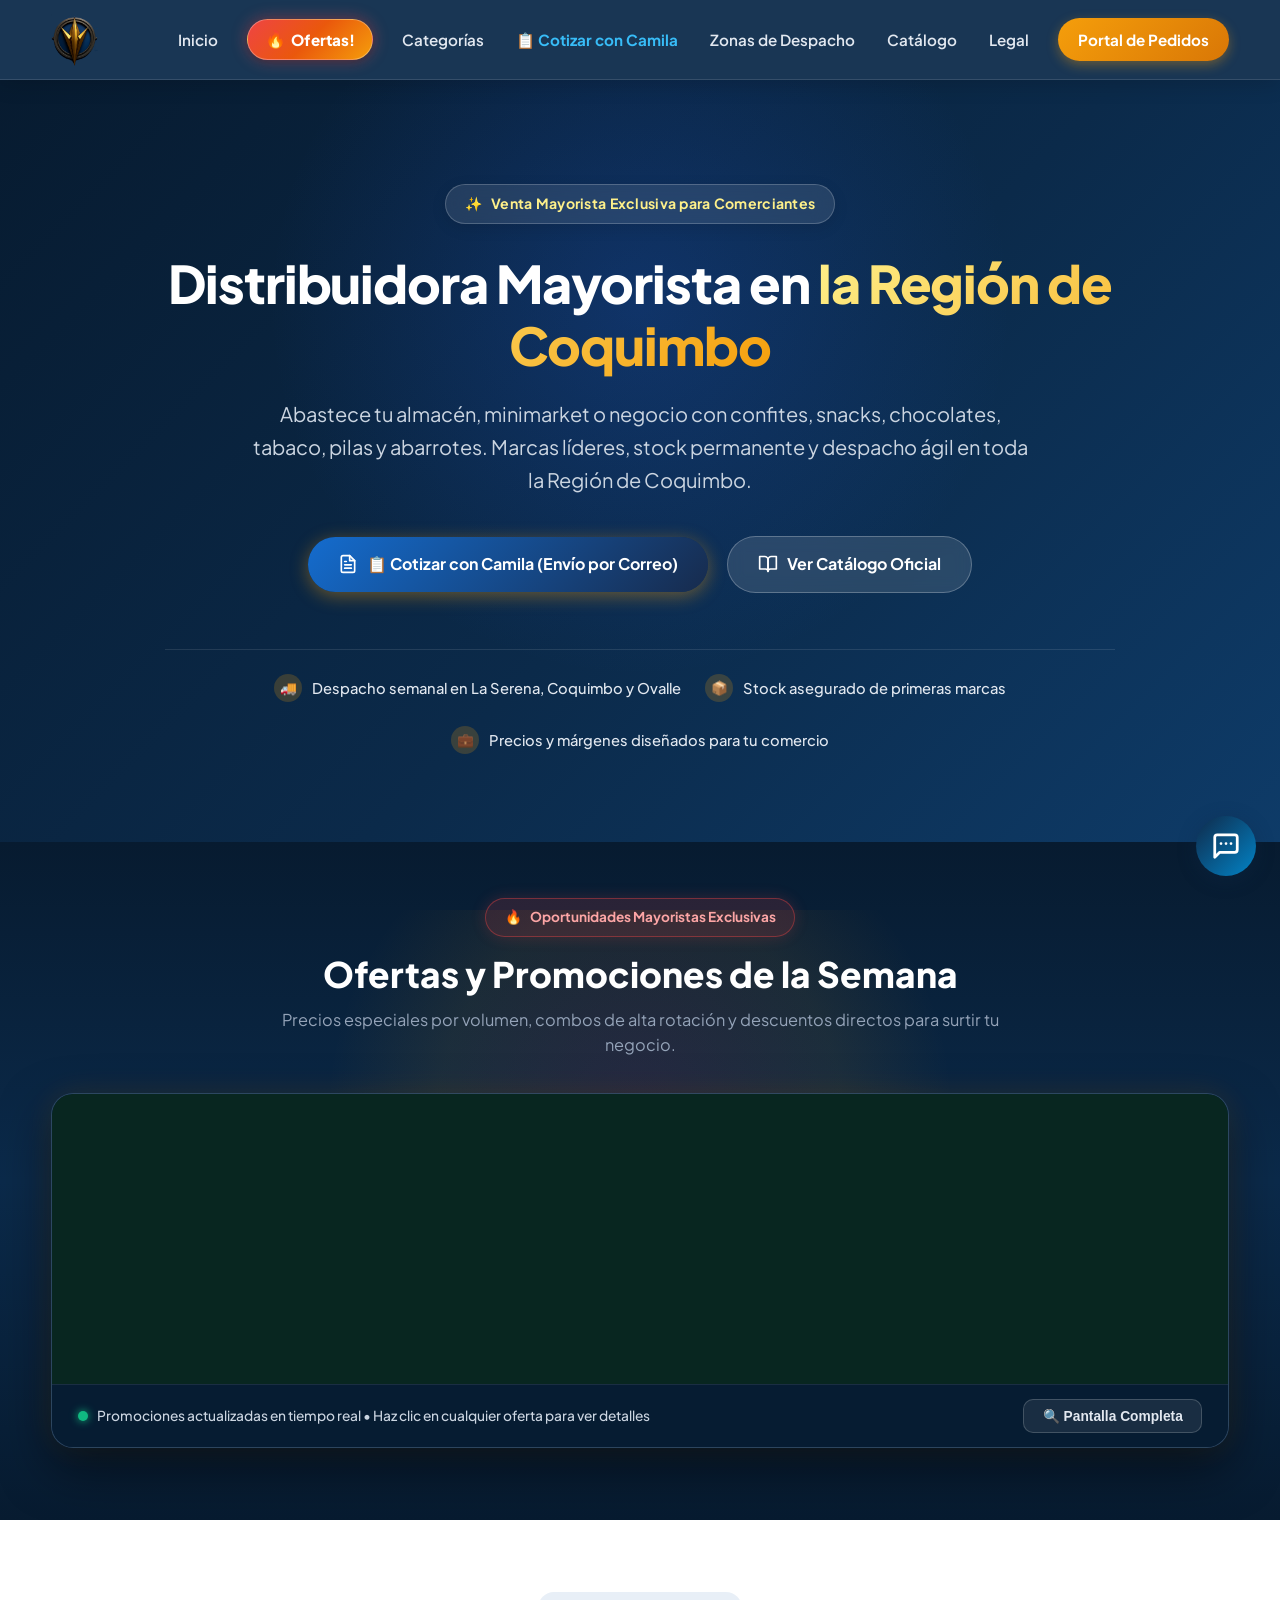
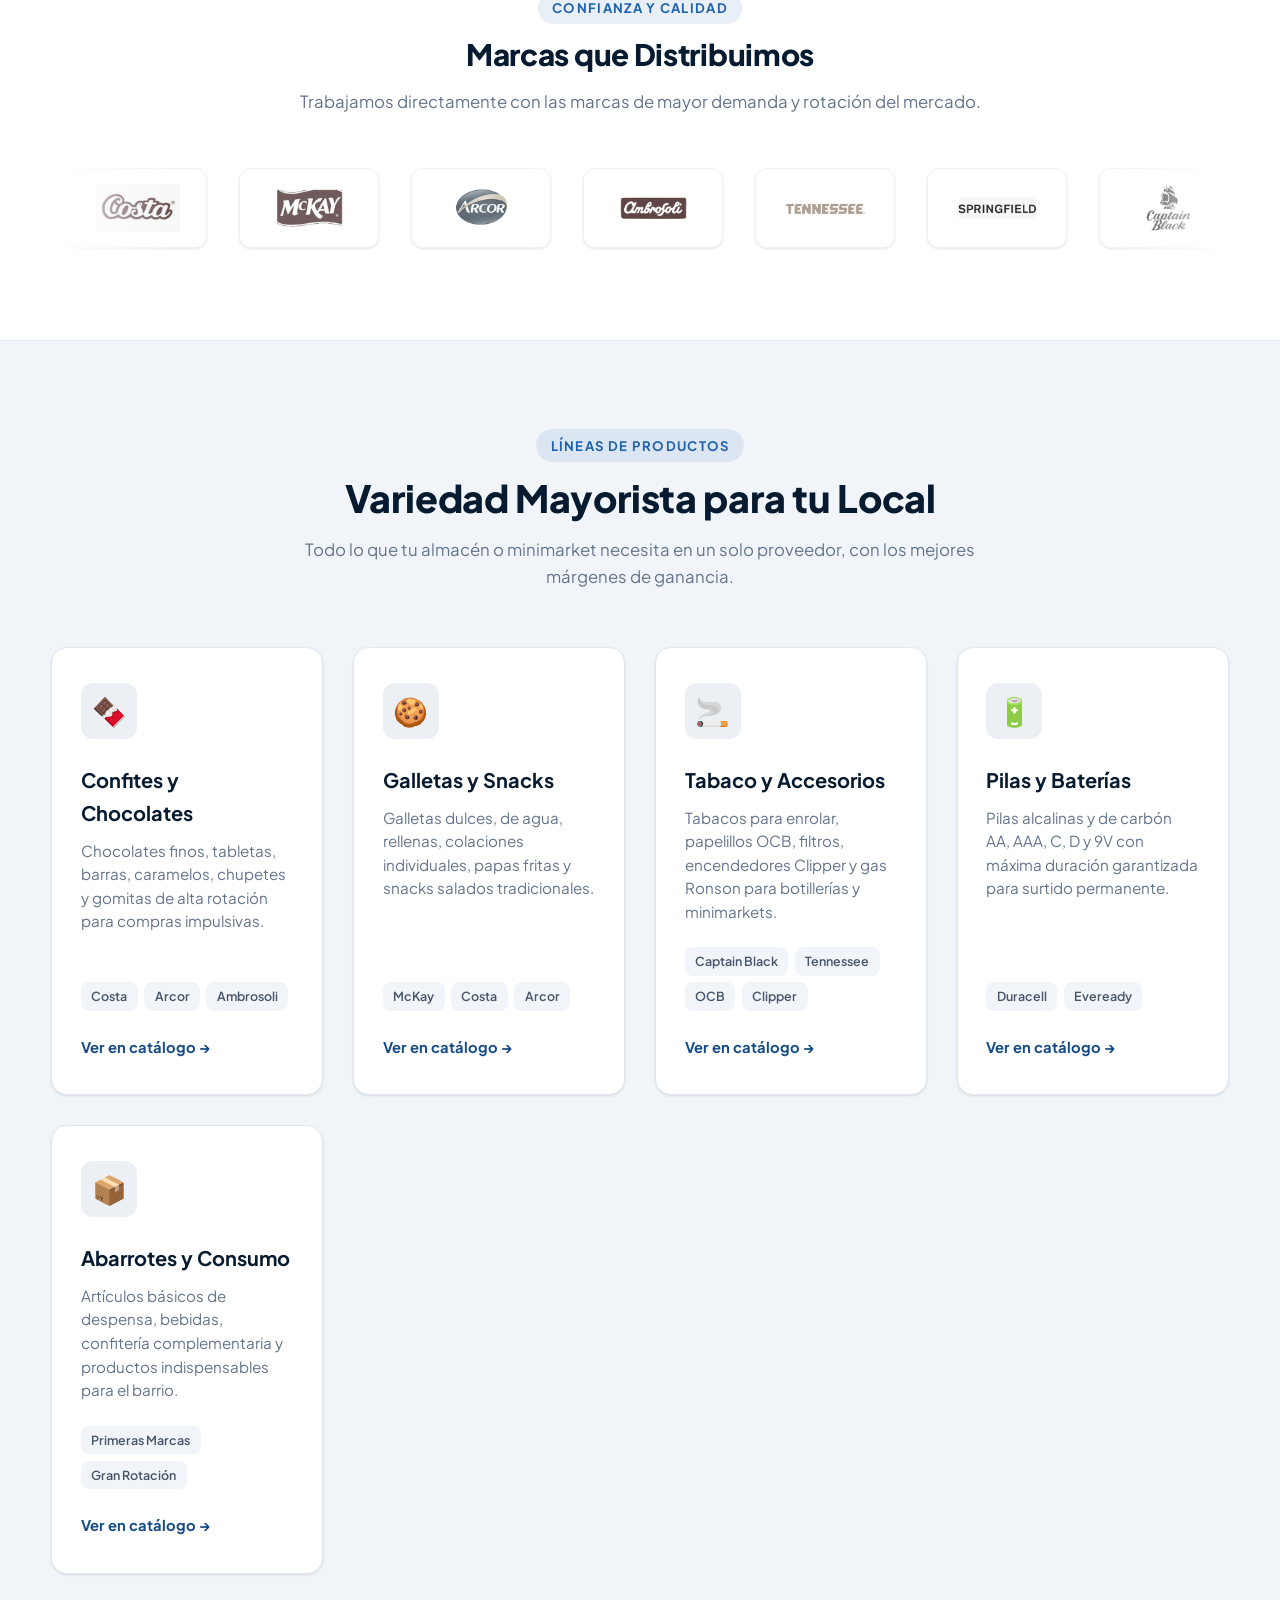
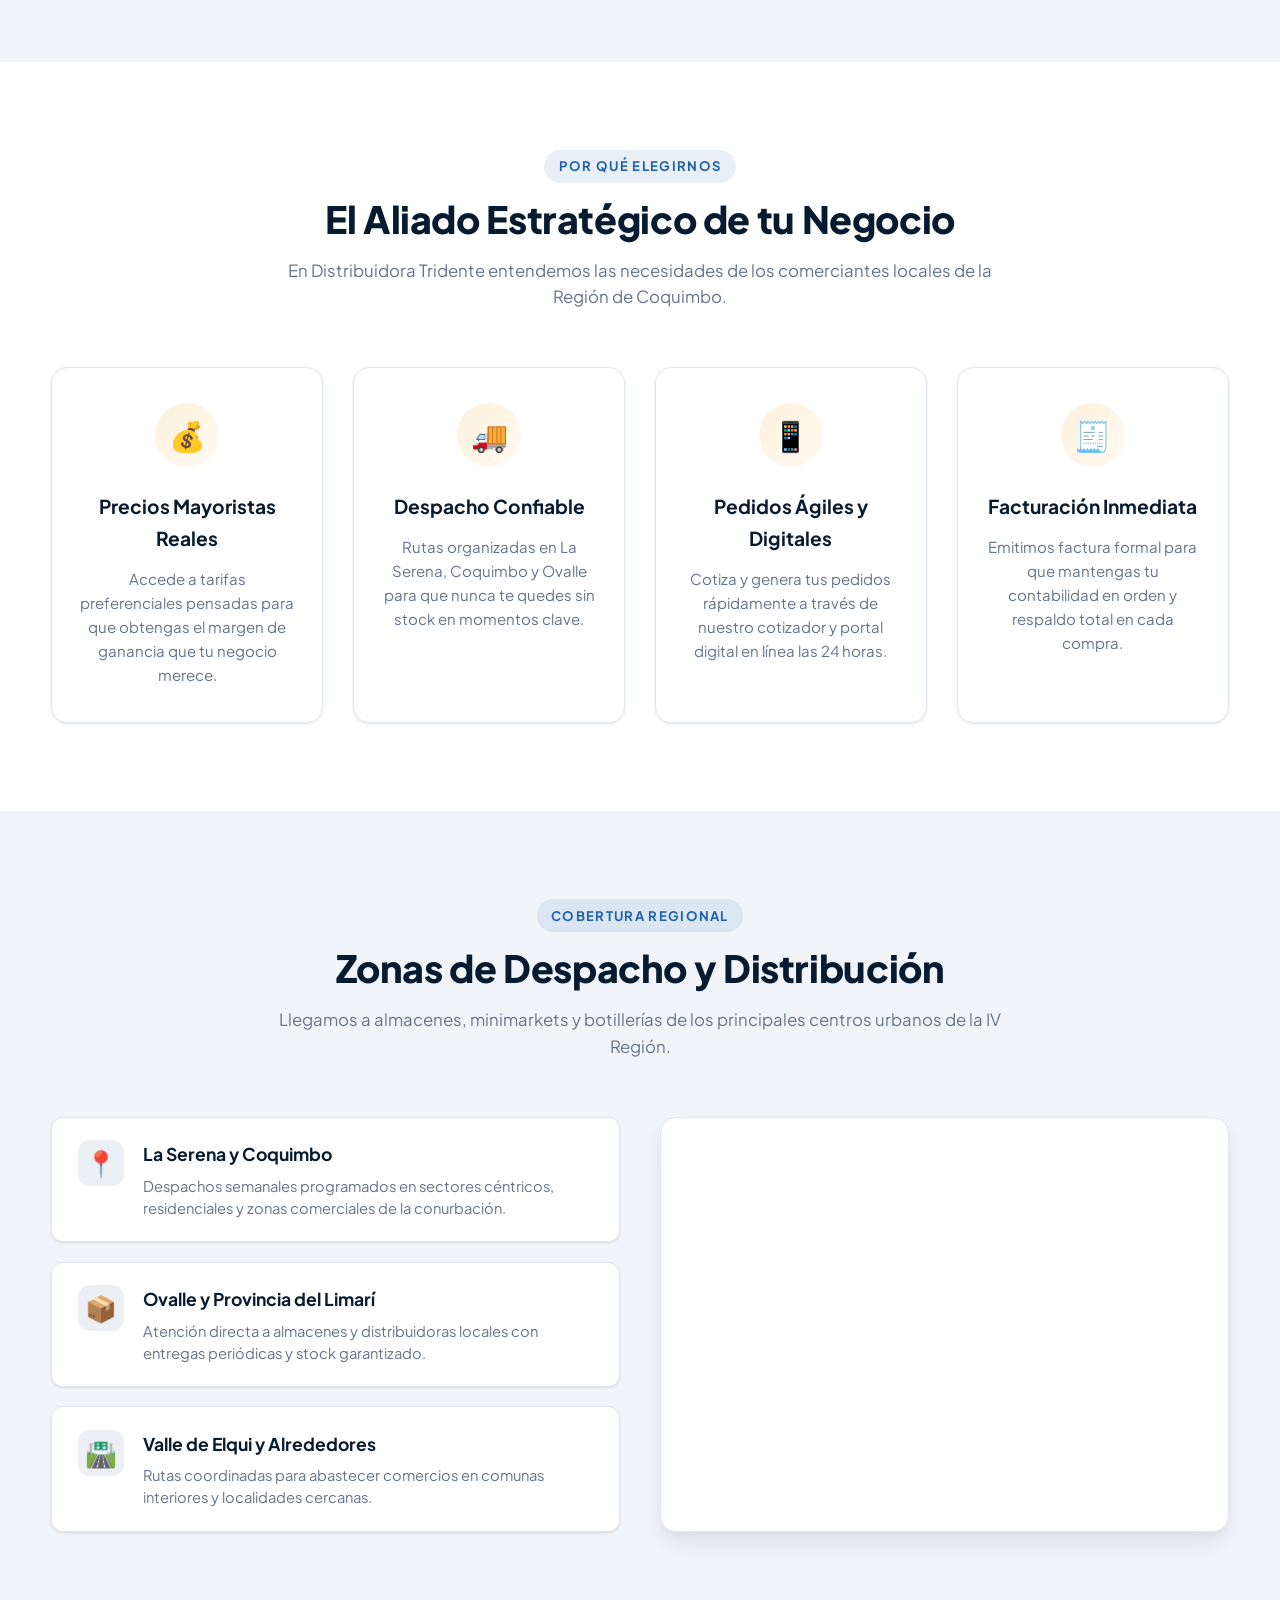
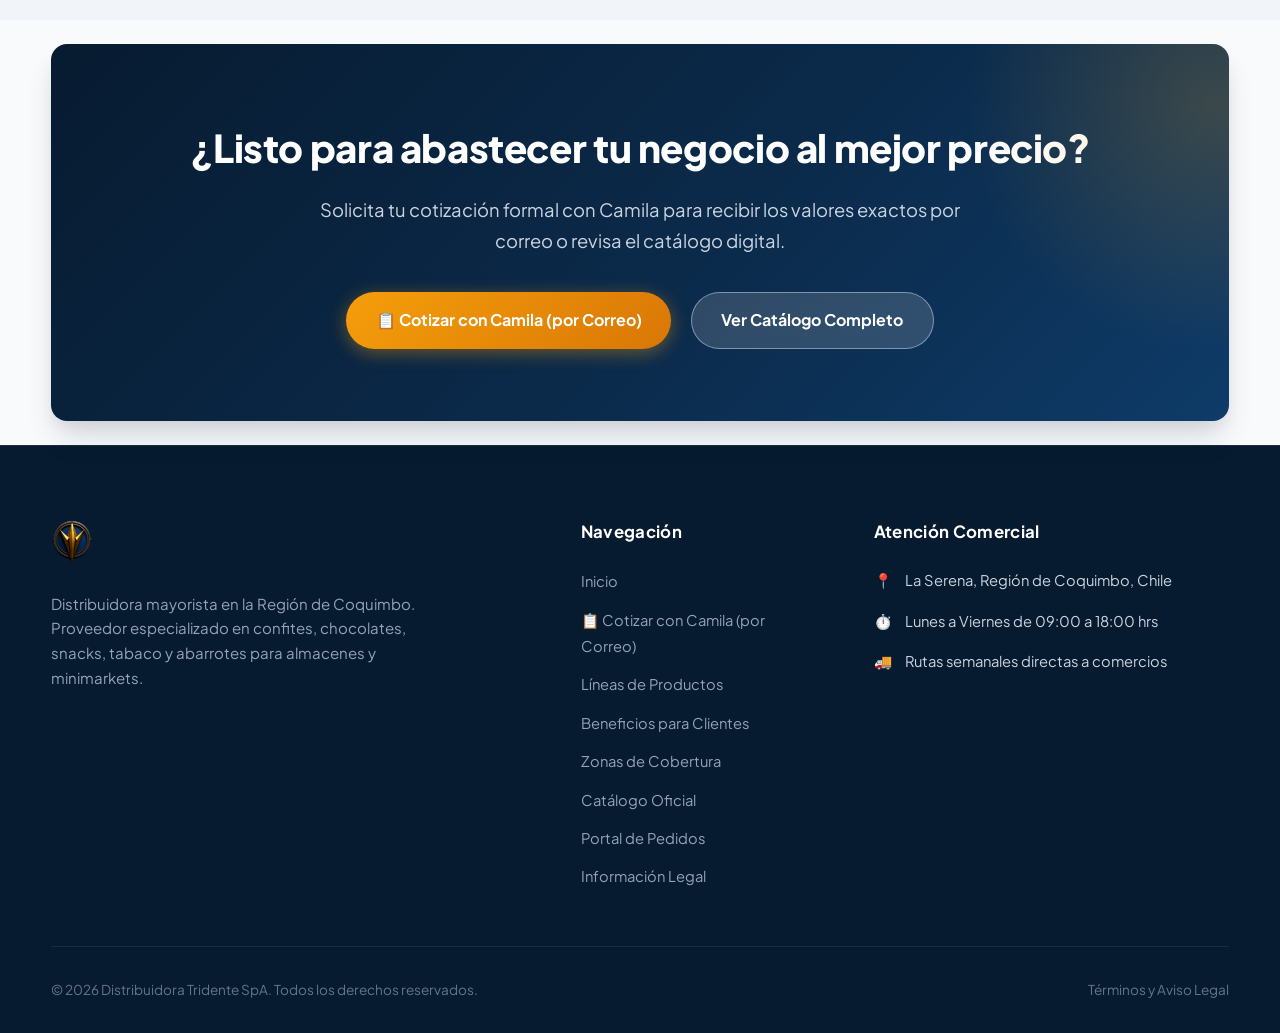
==== index.html @ 82dae8bb "feat(cotizador): migrar cotizador web hacia Camila con envio automatico por correo electronico (SMTP" ====
<!DOCTYPE html>
<html lang="es">
<head>
  <meta charset="UTF-8" />
  <meta name="viewport" content="width=device-width, initial-scale=1.0" />

  <!-- =========================
       SEO OPTIMIZADO 2026
       Keyword principal: distribuidora mayorista en La Serena
       ========================= -->
  <title>Distribuidora Mayorista en La Serena | Confites, Snacks y Abarrotes al por Mayor</title>

  <meta name="description" content="Distribuidora mayorista en La Serena especializada en confites, snacks, tabaco, pilas y abarrotes. Proveedor para almacenes y minimarkets en Ovalle y toda la Región de Coquimbo." />
  <meta name="keywords" content="distribuidora mayorista en La Serena, mayorista confites La Serena, distribuidor snacks Coquimbo, proveedor almacenes Ovalle, mayorista abarrotes Región de Coquimbo" />
  <meta name="robots" content="index, follow" />
  <meta name="author" content="Distribuidora Tridente" />

  <!-- Open Graph -->
  <meta property="og:type" content="website" />
  <meta property="og:title" content="Distribuidora Mayorista en La Serena | Confites y Abarrotes" />
  <meta property="og:description" content="Proveedor mayorista para almacenes y minimarkets en La Serena, Ovalle y Región de Coquimbo. Confites, snacks y abarrotes al por mayor." />
  <meta property="og:url" content="https://www.distribuidoratridente.cl/" />
  <meta property="og:image" content="https://www.distribuidoratridente.cl/img/logo-tridente.png" />
  <meta property="og:locale" content="es_CL" />

  <!-- Twitter Card -->
  <meta name="twitter:card" content="summary_large_image" />
  <meta name="twitter:title" content="Distribuidora Mayorista en La Serena" />
  <meta name="twitter:description" content="Confites, snacks y abarrotes al por mayor para almacenes en la Región de Coquimbo." />
  <meta name="twitter:image" content="https://www.distribuidoratridente.cl/img/logo-tridente.png" />

  <!-- Datos estructurados avanzados SEO Local -->
  <script type="application/ld+json">
  {
    "@context": "https://schema.org",
    "@type": "LocalBusiness",
    "name": "Distribuidora Tridente",
    "image": "https://www.distribuidoratridente.cl/img/logo-tridente.png",
    "url": "https://www.distribuidoratridente.cl",
    "address": {
      "@type": "PostalAddress",
      "addressLocality": "La Serena",
      "addressRegion": "Región de Coquimbo",
      "addressCountry": "CL"
    },
    "areaServed": [
      {
        "@type": "City",
        "name": "La Serena"
      },
      {
        "@type": "City",
        "name": "Ovalle"
      },
      {
        "@type": "City",
        "name": "Coquimbo"
      }
    ],
    "description": "Distribuidora mayorista en La Serena especializada en confites, snacks, tabaco y abarrotes para almacenes y minimarkets."
  }
  </script>

  <!-- Hoja de Estilos Moderna -->
  <link rel="stylesheet" href="css/styles.css" />
</head>

<body>

  <!-- ==================== HEADER / BARRA DE NAVEGACIÓN ==================== -->
  <header class="header">
    <div class="container header-content">
      <a href="index.html" class="logo" aria-label="Distribuidora Tridente - Inicio">
        <img src="img/logo-tridente.png" alt="Distribuidora Tridente" />
      </a>

      <button class="menu-toggle" onclick="toggleMenu()" aria-label="Abrir menú de navegación">☰</button>

      <nav class="nav" id="mainNav">
        <a href="index.html">Inicio</a>
        <a href="#ofertas" class="nav-ofertas"><span class="nav-ofertas-flame">🔥</span> Ofertas!</a>
        <a href="#categorias">Categorías</a>
        <a href="javascript:void(0)" onclick="window.Camila ? window.Camila.openChat('Hola Camila, quisiera armar una cotización por correo.') : document.getElementById('camilaBtn').click();" class="nav-cotizar" style="color: #38bdf8; font-weight: 700;">📋 Cotizar con Camila</a>
        <a href="#zonas">Zonas de Despacho</a>
        <a href="https://pedidos.distribuidoratridente.cl/Public/Catalogo" target="_blank" rel="noopener">Catálogo</a>
        <a href="legal.html">Legal</a>
        <a href="https://pedidos.distribuidoratridente.cl" target="_blank" rel="noopener" class="nav-highlight">Portal de Pedidos</a>
      </nav>
    </div>
  </header>

  <!-- ==================== HERO BANNER ==================== -->
  <section class="hero">
    <div class="container hero-content">
      <div class="hero-badge">
        <span>✨</span> Venta Mayorista Exclusiva para Comerciantes
      </div>

      <h1>
        Distribuidora Mayorista en <span class="highlight-text">la Región de Coquimbo</span>
      </h1>

      <p class="hero-subtitle">
        Abastece tu almacén, minimarket o negocio con confites, snacks, chocolates, tabaco, pilas y abarrotes.
        Marcas líderes, stock permanente y despacho ágil en toda la Región de Coquimbo.
      </p>

      <div class="hero-actions">
        <a href="javascript:void(0)" onclick="window.Camila ? window.Camila.openChat('Hola Camila, quisiera armar una cotización por correo.') : document.getElementById('camilaBtn').click();" class="btn btn-primary" style="background: linear-gradient(135deg, #146CCE 0%, #172B4D 100%); border-color: #38bdf8;">
          <svg viewBox="0 0 24 24" fill="none" stroke="currentColor" stroke-width="2" stroke-linecap="round" stroke-linejoin="round">
            <path d="M14 2H6a2 2 0 0 0-2 2v16a2 2 0 0 0 2 2h12a2 2 0 0 0 2-2V8z"></path>
            <polyline points="14 2 14 8 20 8"></polyline>
            <line x1="16" y1="13" x2="8" y2="13"></line>
            <line x1="16" y1="17" x2="8" y2="17"></line>
            <polyline points="10 9 9 9 8 9"></polyline>
          </svg>
          📋 Cotizar con Camila (Envío por Correo)
        </a>

        <a href="https://pedidos.distribuidoratridente.cl/Public/Catalogo" target="_blank" rel="noopener" class="btn btn-secondary">
          <svg viewBox="0 0 24 24" fill="none" stroke="currentColor" stroke-width="2" stroke-linecap="round" stroke-linejoin="round">
            <path d="M2 3h6a4 4 0 0 1 4 4v14a3 3 0 0 0-3-3H2z"></path>
            <path d="M22 3h-6a4 4 0 0 0-4 4v14a3 3 0 0 1 3-3h7z"></path>
          </svg>
          Ver Catálogo Oficial
        </a>
      </div>

      <div class="hero-pills">
        <div class="hero-pill-item">
          <span class="hero-pill-icon">🚚</span>
          <span>Despacho semanal en La Serena, Coquimbo y Ovalle</span>
        </div>
        <div class="hero-pill-item">
          <span class="hero-pill-icon">📦</span>
          <span>Stock asegurado de primeras marcas</span>
        </div>
        <div class="hero-pill-item">
          <span class="hero-pill-icon">💼</span>
          <span>Precios y márgenes diseñados para tu comercio</span>
        </div>
      </div>
    </div>
  </section>

  <!-- ==================== BANNER DE OFERTAS Y PROMOCIONES (PUBLICIDAD) ==================== -->
  <section class="ofertas-section" id="ofertas">
    <div class="container">
      <div class="ofertas-header">
        <div class="ofertas-badge-header">
          <span class="pulse-flame">🔥</span>
          <span>Oportunidades Mayoristas Exclusivas</span>
        </div>
        <h2 class="ofertas-title">
          Ofertas y Promociones de la Semana
        </h2>
        <p class="ofertas-subtitle">
          Precios especiales por volumen, combos de alta rotación y descuentos directos para surtir tu negocio.
        </p>
      </div>

      <div class="ofertas-banner-card" id="ofertasBannerCard">
        <div class="ofertas-iframe-container">
          <iframe
            id="ofertasIframe"
            src="https://pedidos.distribuidoratridente.cl/Publicidades?embed=true"
            title="Ofertas y Promociones Distribuidora Tridente"
            class="ofertas-iframe"
            loading="eager"
            allow="autoplay"
            allowtransparency="true"
            style="background: transparent;">
          </iframe>
        </div>

        <div class="ofertas-footer-bar">
          <div class="ofertas-footer-info">
            <span class="ofertas-live-dot"></span>
            <span>Promociones actualizadas en tiempo real • Haz clic en cualquier oferta para ver detalles</span>
          </div>
          <div class="ofertas-footer-actions">
            <button type="button" class="btn-ofertas-fullscreen btn-abrir-ofertas" title="Ver ofertas en modal de pantalla completa">
              🔍 Pantalla Completa
            </button>
          </div>
        </div>
      </div>
    </div>
  </section>

  <!-- ==================== CARRUSEL DE MARCAS ==================== -->
  <section class="brands-section" id="marcas">
    <div class="container">
      <div class="section-header" style="margin-bottom: 2rem;">
        <span class="section-tag">Confianza y Calidad</span>
        <h2 class="section-title" style="font-size: 1.85rem;">Marcas que Distribuimos</h2>
        <p class="section-desc">Trabajamos directamente con las marcas de mayor demanda y rotación del mercado.</p>
      </div>

      <div class="logo-slider">
        <div class="logo-track">
          <!-- Marcas Set 1 -->
          <div class="brand-card"><img src="img/marcas/costa.png" alt="Costa" loading="lazy" /></div>
          <div class="brand-card"><img src="img/marcas/mckay.png" alt="Mckay" loading="lazy" /></div>
          <div class="brand-card"><img src="img/marcas/arcor.png" alt="Arcor" loading="lazy" /></div>
          <div class="brand-card"><img src="img/marcas/ambrosoli.png" alt="Ambrosoli" loading="lazy" /></div>
          <div class="brand-card"><img src="img/marcas/tennessee.png" alt="Tennessee" loading="lazy" /></div>
          <div class="brand-card"><img src="img/marcas/springfield.png" alt="Springfield" loading="lazy" /></div>
          <div class="brand-card"><img src="img/marcas/captain-black.png" alt="Captain Black" loading="lazy" /></div>
          <div class="brand-card"><img src="img/marcas/roadhouse.png" alt="Roadhouse" loading="lazy" /></div>
          <div class="brand-card"><img src="img/marcas/bristol.png" alt="Bristol" loading="lazy" /></div>
          <div class="brand-card"><img src="img/marcas/kuroko.png" alt="Kuroko" loading="lazy" /></div>
          <div class="brand-card"><img src="img/marcas/clipper.png" alt="Clipper" loading="lazy" /></div>
          <div class="brand-card"><img src="img/marcas/ronson.png" alt="Ronson" loading="lazy" /></div>
          <div class="brand-card"><img src="img/marcas/eveready.png" alt="Eveready" loading="lazy" /></div>
          <div class="brand-card"><img src="img/marcas/duracell.png" alt="Duracell" loading="lazy" /></div>
          <div class="brand-card"><img src="img/marcas/ocb.png" alt="OCB" loading="lazy" /></div>

          <!-- Marcas Set 2 (Duplicado para loop infinito fluido) -->
          <div class="brand-card"><img src="img/marcas/costa.png" alt="Costa" loading="lazy" /></div>
          <div class="brand-card"><img src="img/marcas/mckay.png" alt="Mckay" loading="lazy" /></div>
          <div class="brand-card"><img src="img/marcas/arcor.png" alt="Arcor" loading="lazy" /></div>
          <div class="brand-card"><img src="img/marcas/ambrosoli.png" alt="Ambrosoli" loading="lazy" /></div>
          <div class="brand-card"><img src="img/marcas/tennessee.png" alt="Tennessee" loading="lazy" /></div>
          <div class="brand-card"><img src="img/marcas/springfield.png" alt="Springfield" loading="lazy" /></div>
          <div class="brand-card"><img src="img/marcas/captain-black.png" alt="Captain Black" loading="lazy" /></div>
          <div class="brand-card"><img src="img/marcas/roadhouse.png" alt="Roadhouse" loading="lazy" /></div>
          <div class="brand-card"><img src="img/marcas/bristol.png" alt="Bristol" loading="lazy" /></div>
          <div class="brand-card"><img src="img/marcas/kuroko.png" alt="Kuroko" loading="lazy" /></div>
          <div class="brand-card"><img src="img/marcas/clipper.png" alt="Clipper" loading="lazy" /></div>
          <div class="brand-card"><img src="img/marcas/ronson.png" alt="Ronson" loading="lazy" /></div>
          <div class="brand-card"><img src="img/marcas/eveready.png" alt="Eveready" loading="lazy" /></div>
          <div class="brand-card"><img src="img/marcas/duracell.png" alt="Duracell" loading="lazy" /></div>
          <div class="brand-card"><img src="img/marcas/ocb.png" alt="OCB" loading="lazy" /></div>
        </div>
      </div>
    </div>
  </section>

  <!-- ==================== CATEGORÍAS DE PRODUCTOS ==================== -->
  <section class="section bg-light" id="categorias">
    <div class="container">
      <div class="section-header">
        <span class="section-tag">Líneas de Productos</span>
        <h2 class="section-title">Variedad Mayorista para tu Local</h2>
        <p class="section-desc">
          Todo lo que tu almacén o minimarket necesita en un solo proveedor, con los mejores márgenes de ganancia.
        </p>
      </div>

      <div class="categories-grid">
        <!-- Tarjeta 1 -->
        <div class="category-card">
          <div class="category-icon">🍫</div>
          <h3 class="category-title">Confites y Chocolates</h3>
          <p class="category-desc">
            Chocolates finos, tabletas, barras, caramelos, chupetes y gomitas de alta rotación para compras impulsivas.
          </p>
          <div class="category-brands">
            <span class="brand-tag">Costa</span>
            <span class="brand-tag">Arcor</span>
            <span class="brand-tag">Ambrosoli</span>
          </div>
          <a href="https://pedidos.distribuidoratridente.cl/Public/Catalogo" target="_blank" rel="noopener" class="category-link">
            Ver en catálogo &rarr;
          </a>
        </div>

        <!-- Tarjeta 2 -->
        <div class="category-card">
          <div class="category-icon">🍪</div>
          <h3 class="category-title">Galletas y Snacks</h3>
          <p class="category-desc">
            Galletas dulces, de agua, rellenas, colaciones individuales, papas fritas y snacks salados tradicionales.
          </p>
          <div class="category-brands">
            <span class="brand-tag">McKay</span>
            <span class="brand-tag">Costa</span>
            <span class="brand-tag">Arcor</span>
          </div>
          <a href="https://pedidos.distribuidoratridente.cl/Public/Catalogo" target="_blank" rel="noopener" class="category-link">
            Ver en catálogo &rarr;
          </a>
        </div>

        <!-- Tarjeta 3 -->
        <div class="category-card">
          <div class="category-icon">🚬</div>
          <h3 class="category-title">Tabaco y Accesorios</h3>
          <p class="category-desc">
            Tabacos para enrolar, papelillos OCB, filtros, encendedores Clipper y gas Ronson para botillerías y minimarkets.
          </p>
          <div class="category-brands">
            <span class="brand-tag">Captain Black</span>
            <span class="brand-tag">Tennessee</span>
            <span class="brand-tag">OCB</span>
            <span class="brand-tag">Clipper</span>
          </div>
          <a href="https://pedidos.distribuidoratridente.cl/Public/Catalogo" target="_blank" rel="noopener" class="category-link">
            Ver en catálogo &rarr;
          </a>
        </div>

        <!-- Tarjeta 4 -->
        <div class="category-card">
          <div class="category-icon">🔋</div>
          <h3 class="category-title">Pilas y Baterías</h3>
          <p class="category-desc">
            Pilas alcalinas y de carbón AA, AAA, C, D y 9V con máxima duración garantizada para surtido permanente.
          </p>
          <div class="category-brands">
            <span class="brand-tag">Duracell</span>
            <span class="brand-tag">Eveready</span>
          </div>
          <a href="https://pedidos.distribuidoratridente.cl/Public/Catalogo" target="_blank" rel="noopener" class="category-link">
            Ver en catálogo &rarr;
          </a>
        </div>

        <!-- Tarjeta 5 -->
        <div class="category-card">
          <div class="category-icon">📦</div>
          <h3 class="category-title">Abarrotes y Consumo</h3>
          <p class="category-desc">
            Artículos básicos de despensa, bebidas, confitería complementaria y productos indispensables para el barrio.
          </p>
          <div class="category-brands">
            <span class="brand-tag">Primeras Marcas</span>
            <span class="brand-tag">Gran Rotación</span>
          </div>
          <a href="https://pedidos.distribuidoratridente.cl/Public/Catalogo" target="_blank" rel="noopener" class="category-link">
            Ver en catálogo &rarr;
          </a>
        </div>
      </div>
    </div>
  </section>

  <!-- ==================== BENEFICIOS PARA EL COMERCIO ==================== -->
  <section class="section bg-white" id="beneficios">
    <div class="container">
      <div class="section-header">
        <span class="section-tag">Por Qué Elegirnos</span>
        <h2 class="section-title">El Aliado Estratégico de tu Negocio</h2>
        <p class="section-desc">
          En Distribuidora Tridente entendemos las necesidades de los comerciantes locales de la Región de Coquimbo.
        </p>
      </div>

      <div class="benefits-grid">
        <div class="benefit-card">
          <div class="benefit-icon-wrapper">💰</div>
          <h3 class="benefit-title">Precios Mayoristas Reales</h3>
          <p class="benefit-desc">
            Accede a tarifas preferenciales pensadas para que obtengas el margen de ganancia que tu negocio merece.
          </p>
        </div>

        <div class="benefit-card">
          <div class="benefit-icon-wrapper">🚚</div>
          <h3 class="benefit-title">Despacho Confiable</h3>
          <p class="benefit-desc">
            Rutas organizadas en La Serena, Coquimbo y Ovalle para que nunca te quedes sin stock en momentos clave.
          </p>
        </div>

        <div class="benefit-card">
          <div class="benefit-icon-wrapper">📱</div>
          <h3 class="benefit-title">Pedidos Ágiles y Digitales</h3>
          <p class="benefit-desc">
            Cotiza y genera tus pedidos rápidamente a través de nuestro cotizador y portal digital en línea las 24 horas.
          </p>
        </div>

        <div class="benefit-card">
          <div class="benefit-icon-wrapper">🧾</div>
          <h3 class="benefit-title">Facturación Inmediata</h3>
          <p class="benefit-desc">
            Emitimos factura formal para que mantengas tu contabilidad en orden y respaldo total en cada compra.
          </p>
        </div>
      </div>
    </div>
  </section>

  <!-- ==================== ZONAS DE COBERTURA Y MAPA ==================== -->
  <section class="section bg-light" id="zonas">
    <div class="container">
      <div class="section-header">
        <span class="section-tag">Cobertura Regional</span>
        <h2 class="section-title">Zonas de Despacho y Distribución</h2>
        <p class="section-desc">
          Llegamos a almacenes, minimarkets y botillerías de los principales centros urbanos de la IV Región.
        </p>
      </div>

      <div class="zones-layout">
        <div class="zone-cards">
          <div class="zone-item">
            <div class="zone-item-icon">📍</div>
            <div class="zone-item-content">
              <h4>La Serena y Coquimbo</h4>
              <p>Despachos semanales programados en sectores céntricos, residenciales y zonas comerciales de la conurbación.</p>
            </div>
          </div>

          <div class="zone-item">
            <div class="zone-item-icon">📦</div>
            <div class="zone-item-content">
              <h4>Ovalle y Provincia del Limarí</h4>
              <p>Atención directa a almacenes y distribuidoras locales con entregas periódicas y stock garantizado.</p>
            </div>
          </div>

          <div class="zone-item">
            <div class="zone-item-icon">🛣️</div>
            <div class="zone-item-content">
              <h4>Valle de Elqui y Alrededores</h4>
              <p>Rutas coordinadas para abastecer comercios en comunas interiores y localidades cercanas.</p>
            </div>
          </div>
        </div>

        <div class="map-wrapper">
          <iframe
            src="https://www.google.com/maps?q=La+Serena,Chile&output=embed"
            title="Ubicación Distribuidora Tridente - La Serena"
            loading="lazy">
          </iframe>
        </div>
      </div>
    </div>
  </section>

  <!-- ==================== CTA PRE-FOOTER ==================== -->
  <div class="container">
    <section class="cta-banner">
      <h3>¿Listo para abastecer tu negocio al mejor precio?</h3>
      <p>
        Solicita tu cotización formal con Camila para recibir los valores exactos por correo o revisa el catálogo digital.
      </p>
      <div class="cta-banner-buttons">
        <a href="javascript:void(0)" onclick="window.Camila ? window.Camila.openChat('Hola Camila, quisiera armar una cotización por correo.') : document.getElementById('camilaBtn').click();" class="btn btn-primary">
          📋 Cotizar con Camila (por Correo)
        </a>
        <a href="https://pedidos.distribuidoratridente.cl/Public/Catalogo" target="_blank" rel="noopener" class="btn btn-secondary" style="background: rgba(255,255,255,0.15); color: #fff; border: 1px solid rgba(255,255,255,0.4);">
          Ver Catálogo Completo
        </a>
      </div>
    </section>
  </div>

  <!-- ==================== FOOTER ==================== -->
  <footer class="footer">
    <div class="container">
      <div class="footer-grid">
        <!-- Columna 1: Marca -->
        <div class="footer-brand">
          <a href="index.html" class="footer-logo">
            <img src="img/logo-tridente.png" alt="Distribuidora Tridente" />
          </a>
          <p class="footer-desc">
            Distribuidora mayorista en la Región de Coquimbo. Proveedor especializado en confites, chocolates, snacks, tabaco y abarrotes para almacenes y minimarkets.
          </p>
        </div>

        <!-- Columna 2: Enlaces Rápidos -->
        <div>
          <h4 class="footer-title">Navegación</h4>
          <ul class="footer-links">
            <li><a href="index.html">Inicio</a></li>
            <li><a href="javascript:void(0)" onclick="window.Camila ? window.Camila.openChat('Hola Camila, quisiera armar una cotización por correo.') : document.getElementById('camilaBtn').click();">📋 Cotizar con Camila (por Correo)</a></li>
            <li><a href="#categorias">Líneas de Productos</a></li>
            <li><a href="#beneficios">Beneficios para Clientes</a></li>
            <li><a href="#zonas">Zonas de Cobertura</a></li>
            <li><a href="https://pedidos.distribuidoratridente.cl/Public/Catalogo" target="_blank" rel="noopener">Catálogo Oficial</a></li>
            <li><a href="https://pedidos.distribuidoratridente.cl" target="_blank" rel="noopener">Portal de Pedidos</a></li>
            <li><a href="legal.html">Información Legal</a></li>
          </ul>
        </div>

        <!-- Columna 3: Ubicación y Horario -->
        <div>
          <h4 class="footer-title">Atención Comercial</h4>
          <ul class="footer-contact-list">
            <li class="footer-contact-item">
              <span>📍</span>
              <span>La Serena, Región de Coquimbo, Chile</span>
            </li>
            <li class="footer-contact-item">
              <span>⏱️</span>
              <span>Lunes a Viernes de 09:00 a 18:00 hrs</span>
            </li>
            <li class="footer-contact-item">
              <span>🚚</span>
              <span>Rutas semanales directas a comercios</span>
            </li>
          </ul>
        </div>
      </div>

      <div class="footer-bottom">
        <p>© 2026 Distribuidora Tridente SpA. Todos los derechos reservados.</p>
        <p><a href="legal.html">Términos y Aviso Legal</a></p>
      </div>
    </div>
  </footer>

  <!-- Script para Menú Móvil -->
  <script>
    function toggleMenu() {
      const nav = document.getElementById('mainNav');
      nav.classList.toggle('active');
    }

    // Cerrar menú móvil al hacer clic en un enlace
    document.querySelectorAll('.nav a').forEach(link => {
      link.addEventListener('click', () => {
        const nav = document.getElementById('mainNav');
        if (nav.classList.contains('active')) {
          nav.classList.remove('active');
        }
      });
    });

    // Resaltar sección de ofertas al hacer clic en el menú o navegar con #ofertas
    function destacarOfertas() {
      const card = document.getElementById('ofertasBannerCard');
      if (card) {
        card.classList.add('ofertas-highlighted');
        setTimeout(() => card.classList.remove('ofertas-highlighted'), 2200);
      }
    }

    if (window.location.hash === '#ofertas') {
      setTimeout(destacarOfertas, 400);
    }

    document.querySelectorAll('a[href="#ofertas"]').forEach(link => {
      link.addEventListener('click', () => {
        setTimeout(destacarOfertas, 300);
      });
    });

    // Auto-ajuste fino de altura para el banner de ofertas (elimina espacios en blanco)
    function autoAjustarIframeOfertas() {
      const iframe = document.getElementById('ofertasIframe');
      if (!iframe) return;
      try {
        const doc = iframe.contentDocument || iframe.contentWindow?.document;
        if (doc) {
          const banner = doc.querySelector('.promo-banner-wrapper') || doc.querySelector('.pub-banner-showcase');
          if (banner && banner.offsetHeight > 100) {
            const h = Math.ceil(banner.offsetHeight);
            iframe.style.height = h + 'px';
            const container = iframe.closest('.ofertas-iframe-container');
            if (container) {
              container.style.height = h + 'px';
              container.style.minHeight = h + 'px';
            }
          }
        }
      } catch (err) {
        // En caso de política cross-origin, el CSS responsivo garantiza la altura exacta
      }
    }

    const iframeOfertas = document.getElementById('ofertasIframe');
    if (iframeOfertas) {
      iframeOfertas.addEventListener('load', () => {
        autoAjustarIframeOfertas();
        setTimeout(autoAjustarIframeOfertas, 600);
      });
      window.addEventListener('resize', autoAjustarIframeOfertas);
    }
  </script>
  <!-- Camila AI Widget — Agente IA conectado al backend Gemini (puerto 8015) -->
  <script src="js/camila-widget.js" defer></script>

</body>
</html>
---- css/styles.css ----
/* ==========================================================================
   DISTRIBUIDORA TRIDENTE - SISTEMA DE DISEÑO Y ESTILOS MODERNOS
   ========================================================================== */

@import url('https://fonts.googleapis.com/css2?family=Plus+Jakarta+Sans:wght@400;500;600;700;800&display=swap');

:root {
  /* Paleta Corporativa Principal */
  --primary-900: #071b30;
  --primary-800: #0b2a4a;
  --primary-700: #0e3763;
  --primary-600: #154c87;
  --primary-500: #1e62ad;

  /* Colores de Acento y Conversión */
  --accent-blue: #2563eb;
  --accent-cyan: #06b6d4;
  --accent-gold: #f59e0b;
  --accent-gold-hover: #d97706;
  --whatsapp-green: #25d366;
  --whatsapp-green-hover: #20ba59;

  /* Superficies y Fondos */
  --bg-body: #f8fafc;
  --bg-card: #ffffff;
  --bg-surface-alt: #f1f5f9;
  --bg-hero: linear-gradient(135deg, #071b30 0%, #0b2a4a 55%, #0e3b68 100%);

  /* Escala de Textos (Slate) */
  --text-dark: #0f172a;
  --text-muted: #64748b;
  --text-light: #94a3b8;
  --text-white: #ffffff;

  /* Bordes y Separadores */
  --border-light: #e2e8f0;
  --border-subtle: rgba(255, 255, 255, 0.12);

  /* Sombras Modernas Multicapa */
  --shadow-sm: 0 1px 3px rgba(15, 23, 42, 0.08), 0 1px 2px rgba(15, 23, 42, 0.04);
  --shadow-md: 0 4px 12px -2px rgba(15, 23, 42, 0.08), 0 2px 6px -2px rgba(15, 23, 42, 0.04);
  --shadow-lg: 0 12px 24px -4px rgba(15, 23, 42, 0.1), 0 4px 10px -4px rgba(15, 23, 42, 0.06);
  --shadow-xl: 0 20px 32px -6px rgba(15, 23, 42, 0.14), 0 8px 16px -4px rgba(15, 23, 42, 0.08);

  /* Radios y Transiciones */
  --radius-sm: 8px;
  --radius-md: 12px;
  --radius-lg: 16px;
  --radius-full: 9999px;
  --transition-fast: 0.2s cubic-bezier(0.4, 0, 0.2, 1);
  --transition-smooth: 0.3s cubic-bezier(0.4, 0, 0.2, 1);
}

/* Reset y Base */
*, *::before, *::after {
  margin: 0;
  padding: 0;
  box-sizing: border-box;
}

html {
  scroll-behavior: smooth;
  scroll-padding-top: 85px;
}

body {
  font-family: 'Plus Jakarta Sans', system-ui, -apple-system, sans-serif;
  background: var(--bg-body);
  color: var(--text-dark);
  line-height: 1.65;
  -webkit-font-smoothing: antialiased;
  -moz-osx-font-smoothing: grayscale;
}

/* Contenedor Principal */
.container {
  width: 92%;
  max-width: 1200px;
  margin: 0 auto;
}

/* ==========================================================================
   HEADER Y NAVEGACIÓN
   ========================================================================== */
.header {
  position: sticky;
  top: 0;
  z-index: 1000;
  background: rgba(11, 42, 74, 0.94);
  backdrop-filter: blur(14px);
  -webkit-backdrop-filter: blur(14px);
  border-bottom: 1px solid var(--border-subtle);
  box-shadow: 0 4px 20px rgba(0, 0, 0, 0.15);
  transition: all var(--transition-smooth);
}

.header-content {
  display: flex;
  justify-content: space-between;
  align-items: center;
  padding: 0.85rem 0;
}

.logo {
  display: flex;
  align-items: center;
  text-decoration: none;
  transition: transform var(--transition-fast);
}

.logo:hover {
  transform: scale(1.02);
}

.logo img {
  height: 52px;
  width: auto;
  object-fit: contain;
  display: block;
}

.nav {
  display: flex;
  align-items: center;
  gap: 1.6rem;
}

.nav a {
  color: #e2e8f0;
  text-decoration: none;
  font-size: 0.95rem;
  font-weight: 600;
  position: relative;
  padding: 0.4rem 0.2rem;
  transition: color var(--transition-fast);
}

.nav a::after {
  content: '';
  position: absolute;
  bottom: 0;
  left: 0;
  width: 0%;
  height: 2px;
  background: var(--accent-gold);
  border-radius: var(--radius-full);
  transition: width var(--transition-smooth);
}

.nav a:hover {
  color: #ffffff;
}

.nav a:hover::after {
  width: 100%;
}

.nav a.nav-highlight {
  background: linear-gradient(135deg, #f59e0b, #d97706);
  color: #ffffff;
  padding: 0.55rem 1.25rem;
  border-radius: var(--radius-full);
  font-weight: 700;
  box-shadow: 0 4px 12px rgba(245, 158, 11, 0.35);
  transition: all var(--transition-fast);
}

.nav a.nav-highlight::after {
  display: none;
}

.nav a.nav-highlight:hover {
  transform: translateY(-2px);
  box-shadow: 0 6px 16px rgba(245, 158, 11, 0.45);
}

.nav a.nav-ofertas {
  background: linear-gradient(135deg, #ef4444 0%, #ea580c 50%, #f59e0b 100%);
  color: #ffffff !important;
  padding: 0.45rem 1.05rem;
  border-radius: var(--radius-full);
  font-weight: 800;
  display: inline-flex;
  align-items: center;
  gap: 0.35rem;
  box-shadow: 0 0 16px rgba(239, 68, 68, 0.45), 0 2px 6px rgba(0, 0, 0, 0.25);
  border: 1px solid rgba(255, 255, 255, 0.3);
  transition: all 0.25s cubic-bezier(0.16, 1, 0.3, 1);
  letter-spacing: 0.01em;
  text-decoration: none;
}

.nav a.nav-ofertas::after {
  display: none;
}

.nav a.nav-ofertas:hover {
  transform: translateY(-2px) scale(1.05);
  box-shadow: 0 0 24px rgba(245, 158, 11, 0.75), 0 4px 12px rgba(239, 68, 68, 0.5);
  color: #ffffff !important;
  border-color: rgba(255, 255, 255, 0.6);
}

.nav-ofertas-flame {
  font-size: 1.05rem;
  line-height: 1;
  display: inline-block;
  animation: flameBounce 1.8s ease-in-out infinite;
}

@keyframes flameBounce {
  0%, 100% { transform: translateY(0) scale(1); }
  50% { transform: translateY(-2px) scale(1.15); }
}

.menu-toggle {
  display: none;
  font-size: 1.8rem;
  color: #ffffff;
  background: none;
  border: none;
  cursor: pointer;
  padding: 0.3rem 0.5rem;
  border-radius: var(--radius-sm);
  transition: background var(--transition-fast);
}

.menu-toggle:hover {
  background: rgba(255, 255, 255, 0.1);
}

/* ==========================================================================
   BANNER HERO DE ALTO IMPACTO
   ========================================================================== */
.hero {
  position: relative;
  background: var(--bg-hero);
  color: var(--text-white);
  padding: 6.5rem 1.5rem 5.5rem;
  overflow: hidden;
  text-align: center;
}

/* Resplandor de fondo ambiental */
.hero::before {
  content: '';
  position: absolute;
  top: -150px;
  left: 50%;
  transform: translateX(-50%);
  width: 750px;
  height: 750px;
  background: radial-gradient(circle, rgba(37, 99, 235, 0.22) 0%, rgba(11, 42, 74, 0) 70%);
  pointer-events: none;
  z-index: 1;
}

.hero-content {
  position: relative;
  z-index: 2;
  max-width: 950px;
  margin: 0 auto;
}

.hero-badge {
  display: inline-flex;
  align-items: center;
  gap: 0.5rem;
  background: rgba(255, 255, 255, 0.1);
  border: 1px solid rgba(255, 255, 255, 0.2);
  backdrop-filter: blur(10px);
  color: #fef08a;
  padding: 0.45rem 1.15rem;
  border-radius: var(--radius-full);
  font-size: 0.88rem;
  font-weight: 700;
  letter-spacing: 0.02em;
  margin-bottom: 1.75rem;
  box-shadow: 0 4px 15px rgba(0, 0, 0, 0.1);
}

.hero h1 {
  font-size: clamp(2.1rem, 4.5vw, 3.25rem);
  font-weight: 800;
  line-height: 1.2;
  margin-bottom: 1.25rem;
  letter-spacing: -0.02em;
  color: #ffffff;
}

.hero h1 .highlight-text {
  background: linear-gradient(135deg, #fef08a 0%, #f59e0b 100%);
  -webkit-background-clip: text;
  -webkit-text-fill-color: transparent;
}

.hero-subtitle {
  font-size: clamp(1.05rem, 2vw, 1.25rem);
  color: #cbd5e1;
  max-width: 780px;
  margin: 0 auto 2.5rem;
  font-weight: 400;
  line-height: 1.65;
}

.hero-actions {
  display: flex;
  justify-content: center;
  align-items: center;
  gap: 1.2rem;
  flex-wrap: wrap;
  margin-bottom: 3.5rem;
}

.btn {
  display: inline-flex;
  align-items: center;
  justify-content: center;
  gap: 0.6rem;
  padding: 0.9rem 1.85rem;
  border-radius: var(--radius-full);
  font-size: 1rem;
  font-weight: 700;
  text-decoration: none;
  transition: all var(--transition-fast);
  cursor: pointer;
  border: none;
}

.btn svg {
  width: 20px;
  height: 20px;
  flex-shrink: 0;
}

.btn-primary {
  background: linear-gradient(135deg, #f59e0b 0%, #d97706 100%);
  color: #ffffff;
  box-shadow: 0 4px 18px rgba(245, 158, 11, 0.4);
}

.btn-primary:hover {
  transform: translateY(-2px);
  box-shadow: 0 8px 24px rgba(245, 158, 11, 0.5);
  filter: brightness(1.05);
}

.btn-whatsapp {
  background: var(--whatsapp-green);
  color: #ffffff;
  box-shadow: 0 4px 18px rgba(37, 211, 102, 0.35);
}

.btn-whatsapp:hover {
  background: var(--whatsapp-green-hover);
  transform: translateY(-2px);
  box-shadow: 0 8px 24px rgba(37, 211, 102, 0.45);
}

.btn-secondary {
  background: rgba(255, 255, 255, 0.12);
  color: #ffffff;
  border: 1px solid rgba(255, 255, 255, 0.25);
  backdrop-filter: blur(8px);
}

.btn-secondary:hover {
  background: rgba(255, 255, 255, 0.2);
  border-color: rgba(255, 255, 255, 0.4);
  transform: translateY(-2px);
}

/* Píldoras de confianza en Hero */
.hero-pills {
  display: flex;
  justify-content: center;
  align-items: center;
  gap: 1.5rem;
  flex-wrap: wrap;
  padding-top: 1.5rem;
  border-top: 1px solid rgba(255, 255, 255, 0.1);
}

.hero-pill-item {
  display: flex;
  align-items: center;
  gap: 0.6rem;
  font-size: 0.92rem;
  color: #e2e8f0;
  font-weight: 500;
}

.hero-pill-icon {
  display: inline-flex;
  align-items: center;
  justify-content: center;
  width: 28px;
  height: 28px;
  border-radius: 50%;
  background: rgba(245, 158, 11, 0.2);
  color: #f59e0b;
  font-size: 0.85rem;
}

/* ==========================================================================
   SECCIONES GENERALES Y TÍTULOS
   ========================================================================== */
.section {
  padding: 5.5rem 0;
}

.bg-light {
  background: var(--bg-surface-alt);
}

.bg-white {
  background: #ffffff;
}

.section-header {
  text-align: center;
  max-width: 750px;
  margin: 0 auto 3.5rem;
}

.section-tag {
  display: inline-block;
  font-size: 0.82rem;
  font-weight: 700;
  text-transform: uppercase;
  letter-spacing: 0.1em;
  color: var(--primary-500);
  background: rgba(30, 98, 173, 0.1);
  padding: 0.35rem 0.9rem;
  border-radius: var(--radius-full);
  margin-bottom: 0.75rem;
}

.section-title {
  font-size: clamp(1.8rem, 3.2vw, 2.35rem);
  font-weight: 800;
  color: var(--primary-900);
  line-height: 1.25;
  letter-spacing: -0.01em;
  margin-bottom: 1rem;
}

.section-desc {
  font-size: 1.05rem;
  color: var(--text-muted);
  line-height: 1.6;
}

/* ==========================================================================
   CARRUSEL INFINITO DE MARCAS
   ========================================================================== */
.brands-section {
  background: #ffffff;
  padding: 4.5rem 0;
  border-bottom: 1px solid var(--border-light);
}

.logo-slider {
  overflow: hidden;
  position: relative;
  padding: 1.25rem 0;
  /* Máscaras de degradado lateral */
  mask-image: linear-gradient(to right, transparent, black 10%, black 90%, transparent);
  -webkit-mask-image: linear-gradient(to right, transparent, black 10%, black 90%, transparent);
}

.logo-track {
  display: flex;
  align-items: center;
  width: max-content;
  animation: scrollMarquee 38s linear infinite;
}

.logo-slider:hover .logo-track {
  animation-play-state: paused;
}

.brand-card {
  flex-shrink: 0;
  display: flex;
  align-items: center;
  justify-content: center;
  background: #ffffff;
  border: 1px solid #eef2f6;
  border-radius: var(--radius-md);
  padding: 0.85rem 1.6rem;
  margin: 0 1rem;
  box-shadow: var(--shadow-sm);
  transition: all var(--transition-fast);
  height: 80px;
  min-width: 140px;
}

.brand-card:hover {
  transform: translateY(-3px);
  box-shadow: var(--shadow-md);
  border-color: #cbd5e1;
}

.brand-card img {
  height: 48px;
  width: auto;
  max-width: 120px;
  object-fit: contain;
  filter: grayscale(85%);
  opacity: 0.85;
  transition: all var(--transition-fast);
}

.brand-card:hover img {
  filter: grayscale(0%);
  opacity: 1;
  transform: scale(1.05);
}

@keyframes scrollMarquee {
  0% { transform: translateX(0); }
  100% { transform: translateX(-50%); }
}

/* ==========================================================================
   CATEGORÍAS DE PRODUCTOS
   ========================================================================== */
.categories-grid {
  display: grid;
  grid-template-columns: repeat(auto-fit, minmax(260px, 1fr));
  gap: 1.85rem;
}

.category-card {
  background: #ffffff;
  border-radius: var(--radius-lg);
  border: 1px solid var(--border-light);
  padding: 2.2rem 1.8rem;
  text-align: left;
  box-shadow: var(--shadow-sm);
  transition: all var(--transition-smooth);
  display: flex;
  flex-direction: column;
  position: relative;
  overflow: hidden;
}

.category-card::before {
  content: '';
  position: absolute;
  top: 0;
  left: 0;
  width: 100%;
  height: 4px;
  background: linear-gradient(90deg, var(--primary-500), var(--accent-cyan));
  opacity: 0;
  transition: opacity var(--transition-fast);
}

.category-card:hover {
  transform: translateY(-6px);
  box-shadow: var(--shadow-xl);
  border-color: #cbd5e1;
}

.category-card:hover::before {
  opacity: 1;
}

.category-icon {
  width: 56px;
  height: 56px;
  border-radius: var(--radius-md);
  background: rgba(14, 55, 99, 0.08);
  color: var(--primary-700);
  display: flex;
  align-items: center;
  justify-content: center;
  font-size: 1.75rem;
  margin-bottom: 1.5rem;
  transition: all var(--transition-fast);
}

.category-card:hover .category-icon {
  background: var(--primary-800);
  color: #ffffff;
  transform: scale(1.05);
}

.category-title {
  font-size: 1.25rem;
  font-weight: 700;
  color: var(--primary-900);
  margin-bottom: 0.6rem;
}

.category-desc {
  font-size: 0.95rem;
  color: var(--text-muted);
  line-height: 1.55;
  margin-bottom: 1.5rem;
  flex-grow: 1;
}

.category-brands {
  display: flex;
  flex-wrap: wrap;
  gap: 0.4rem;
  margin-bottom: 1.5rem;
}

.brand-tag {
  font-size: 0.78rem;
  font-weight: 600;
  background: #f1f5f9;
  color: #475569;
  padding: 0.25rem 0.65rem;
  border-radius: var(--radius-sm);
}

.category-link {
  display: inline-flex;
  align-items: center;
  gap: 0.4rem;
  font-size: 0.92rem;
  font-weight: 700;
  color: var(--primary-600);
  text-decoration: none;
  transition: gap var(--transition-fast), color var(--transition-fast);
}

.category-link:hover {
  color: var(--accent-blue);
  gap: 0.65rem;
}

/* ==========================================================================
   BENEFICIOS PARA EL COMERCIO (POR QUÉ ELEGIRNOS)
   ========================================================================== */
.benefits-grid {
  display: grid;
  grid-template-columns: repeat(auto-fit, minmax(250px, 1fr));
  gap: 1.85rem;
}

.benefit-card {
  background: #ffffff;
  border-radius: var(--radius-lg);
  padding: 2.2rem 1.75rem;
  box-shadow: var(--shadow-sm);
  border: 1px solid var(--border-light);
  text-align: center;
  transition: all var(--transition-smooth);
}

.benefit-card:hover {
  transform: translateY(-5px);
  box-shadow: var(--shadow-lg);
  border-color: #cbd5e1;
}

.benefit-icon-wrapper {
  width: 64px;
  height: 64px;
  margin: 0 auto 1.5rem;
  border-radius: 50%;
  background: linear-gradient(135deg, rgba(245, 158, 11, 0.15) 0%, rgba(245, 158, 11, 0.05) 100%);
  display: flex;
  align-items: center;
  justify-content: center;
  font-size: 1.85rem;
}

.benefit-title {
  font-size: 1.2rem;
  font-weight: 700;
  color: var(--primary-900);
  margin-bottom: 0.75rem;
}

.benefit-desc {
  font-size: 0.94rem;
  color: var(--text-muted);
  line-height: 1.6;
}

/* ==========================================================================
   ZONAS DE COBERTURA Y MAPA (#zonas)
   ========================================================================== */
.zones-layout {
  display: grid;
  grid-template-columns: 1fr 1fr;
  gap: 2.5rem;
  align-items: center;
}

.zone-cards {
  display: flex;
  flex-direction: column;
  gap: 1.2rem;
}

.zone-item {
  background: #ffffff;
  border-radius: var(--radius-md);
  border: 1px solid var(--border-light);
  padding: 1.4rem 1.6rem;
  display: flex;
  align-items: flex-start;
  gap: 1.2rem;
  box-shadow: var(--shadow-sm);
  transition: all var(--transition-fast);
}

.zone-item:hover {
  box-shadow: var(--shadow-md);
  border-color: var(--primary-500);
  transform: translateX(4px);
}

.zone-item-icon {
  font-size: 1.6rem;
  background: rgba(14, 55, 99, 0.08);
  width: 46px;
  height: 46px;
  border-radius: var(--radius-md);
  display: flex;
  align-items: center;
  justify-content: center;
  flex-shrink: 0;
}

.zone-item-content h4 {
  font-size: 1.1rem;
  font-weight: 700;
  color: var(--primary-900);
  margin-bottom: 0.35rem;
}

.zone-item-content p {
  font-size: 0.92rem;
  color: var(--text-muted);
  line-height: 1.5;
}

.map-wrapper {
  background: #ffffff;
  padding: 0.6rem;
  border-radius: var(--radius-lg);
  box-shadow: var(--shadow-lg);
  border: 1px solid var(--border-light);
  height: 100%;
  min-height: 380px;
}

.map-wrapper iframe {
  width: 100%;
  height: 100%;
  min-height: 360px;
  border-radius: var(--radius-md);
  border: none;
  display: block;
}

/* ==========================================================================
   CTA PRE-FOOTER DE CONVERSIÓN
   ========================================================================== */
.cta-banner {
  background: var(--bg-hero);
  color: #ffffff;
  border-radius: var(--radius-lg);
  padding: 4.5rem 2.5rem;
  text-align: center;
  position: relative;
  overflow: hidden;
  box-shadow: var(--shadow-xl);
  margin: 1.5rem auto;
}

.cta-banner::before {
  content: '';
  position: absolute;
  top: -50%;
  right: -20%;
  width: 500px;
  height: 500px;
  background: radial-gradient(circle, rgba(245, 158, 11, 0.2) 0%, transparent 70%);
  pointer-events: none;
}

.cta-banner h3 {
  font-size: clamp(1.8rem, 3.2vw, 2.4rem);
  font-weight: 800;
  margin-bottom: 1rem;
  letter-spacing: -0.01em;
  color: #ffffff;
}

.cta-banner p {
  font-size: 1.15rem;
  color: #cbd5e1;
  max-width: 700px;
  margin: 0 auto 2.25rem;
}

.cta-banner-buttons {
  display: flex;
  justify-content: center;
  gap: 1.2rem;
  flex-wrap: wrap;
}

/* ==========================================================================
   FOOTER MODERNO
   ========================================================================== */
.footer {
  background: var(--primary-900);
  color: #94a3b8;
  padding: 4.5rem 0 2rem;
  border-top: 1px solid rgba(255, 255, 255, 0.08);
}

.footer-grid {
  display: grid;
  grid-template-columns: 2fr 1fr 1.5fr;
  gap: 3.5rem;
  margin-bottom: 3.5rem;
}

.footer-brand .footer-logo img,
.footer-brand img,
.footer-logo img,
img.footer-logo {
  height: 46px;
  max-height: 46px;
  width: auto;
  max-width: 180px;
  object-fit: contain;
  margin-bottom: 1.25rem;
}

.footer-desc {
  font-size: 0.94rem;
  line-height: 1.65;
  color: #94a3b8;
  max-width: 380px;
}

.footer-title {
  color: #ffffff;
  font-size: 1.05rem;
  font-weight: 700;
  margin-bottom: 1.4rem;
  letter-spacing: 0.02em;
}

.footer-links {
  list-style: none;
  display: flex;
  flex-direction: column;
  gap: 0.75rem;
}

.footer-links a {
  color: #94a3b8;
  text-decoration: none;
  font-size: 0.92rem;
  transition: color var(--transition-fast);
}

.footer-links a:hover {
  color: var(--accent-gold);
}

.footer-contact-list {
  list-style: none;
  display: flex;
  flex-direction: column;
  gap: 1rem;
}

.footer-contact-item {
  display: flex;
  align-items: center;
  gap: 0.85rem;
  font-size: 0.92rem;
  color: #cbd5e1;
}

.footer-contact-item a {
  color: #cbd5e1;
  text-decoration: none;
  transition: color var(--transition-fast);
}

.footer-contact-item a:hover {
  color: var(--whatsapp-green);
}

.footer-bottom {
  padding-top: 2rem;
  border-top: 1px solid rgba(255, 255, 255, 0.08);
  display: flex;
  justify-content: space-between;
  align-items: center;
  font-size: 0.85rem;
  color: #64748b;
  flex-wrap: wrap;
  gap: 1rem;
}

.footer-bottom a {
  color: #64748b;
  text-decoration: none;
}

.footer-bottom a:hover {
  color: #cbd5e1;
}

/* ==========================================================================
   BOTÓN FLOTANTE WHATSAPP CON PULSO Y TOOLTIP
   ========================================================================== */
.whatsapp-float-container {
  display: none !important;
}

.whatsapp-tooltip {
  background: rgba(15, 23, 42, 0.92);
  backdrop-filter: blur(8px);
  color: #ffffff;
  padding: 0.5rem 0.9rem;
  border-radius: var(--radius-full);
  font-size: 0.85rem;
  font-weight: 600;
  box-shadow: var(--shadow-lg);
  border: 1px solid rgba(255, 255, 255, 0.12);
  white-space: nowrap;
  pointer-events: none;
  animation: floatTooltip 3s ease-in-out infinite;
}

@keyframes floatTooltip {
  0%, 100% { transform: translateX(0); }
  50% { transform: translateX(-4px); }
}

.whatsapp-float {
  width: 62px;
  height: 62px;
  background: var(--whatsapp-green);
  border-radius: 50%;
  display: flex;
  align-items: center;
  justify-content: center;
  box-shadow: 0 4px 20px rgba(37, 211, 102, 0.45);
  transition: all var(--transition-fast);
  position: relative;
  text-decoration: none;
}

.whatsapp-float::before {
  content: '';
  position: absolute;
  top: -3px;
  left: -3px;
  right: -3px;
  bottom: -3px;
  border-radius: 50%;
  border: 2px solid var(--whatsapp-green);
  opacity: 0.8;
  animation: pulseGreen 2s cubic-bezier(0.24, 0, 0.38, 1) infinite;
}

@keyframes pulseGreen {
  0% { transform: scale(0.95); opacity: 0.8; }
  70% { transform: scale(1.3); opacity: 0; }
  100% { transform: scale(1.3); opacity: 0; }
}

.whatsapp-float:hover {
  transform: scale(1.1);
  background: var(--whatsapp-green-hover);
  box-shadow: 0 6px 25px rgba(37, 211, 102, 0.6);
}

.whatsapp-float img {
  width: 36px;
  height: 36px;
  display: block;
}

/* ==========================================================================
   RESPONSIVE DESIGN (MEDIA QUERIES)
   ========================================================================== */
@media (max-width: 992px) {
  .zones-layout {
    grid-template-columns: 1fr;
  }
  
  .footer-grid {
    grid-template-columns: 1fr 1fr;
    gap: 2.5rem;
  }
}

@media (max-width: 768px) {
  .menu-toggle {
    display: block;
  }

  .nav {
    display: none;
    flex-direction: column;
    position: absolute;
    top: 100%;
    left: 0;
    width: 100%;
    background: var(--primary-800);
    padding: 1.5rem 1.5rem 2rem;
    box-shadow: 0 10px 25px rgba(0, 0, 0, 0.3);
    border-top: 1px solid var(--border-subtle);
    gap: 1.25rem;
  }

  .nav.active {
    display: flex;
  }

  .nav a {
    font-size: 1.05rem;
    width: 100%;
    text-align: center;
    padding: 0.6rem 0;
  }

  .nav a.nav-highlight {
    margin-top: 0.5rem;
    width: 100%;
    text-align: center;
  }

  .nav a.nav-ofertas {
    margin-top: 0.25rem;
    width: 100%;
    text-align: center;
    justify-content: center;
    padding: 0.65rem 1rem;
    font-size: 1rem;
  }

  .hero {
    padding: 4.5rem 1rem 3.5rem;
  }

  .hero-pills {
    flex-direction: column;
    gap: 0.85rem;
  }

  .footer-grid {
    grid-template-columns: 1fr;
    gap: 2rem;
  }

  .footer-bottom {
    flex-direction: column;
    text-align: center;
  }

  .whatsapp-tooltip {
    display: none;
  }
}

/* ==========================================================================
   VENDEDOR TRIDENTE - ASISTENTE VIRTUAL OFICIAL (ULTRA RESPONSIVE)
   ========================================================================== */

/* Backdrop para oscurecer el fondo en móviles cuando el chat esté abierto */
.vendedor-backdrop {
  position: fixed;
  inset: 0;
  background: rgba(15, 23, 42, 0.45);
  backdrop-filter: blur(4px);
  -webkit-backdrop-filter: blur(4px);
  z-index: 1055;
  opacity: 0;
  visibility: hidden;
  pointer-events: none;
  transition: opacity 0.25s ease, visibility 0.25s ease;
}

.vendedor-backdrop.vendedor-backdrop-active {
  opacity: 1;
  visibility: visible;
  pointer-events: auto;
}

body.vendedor-modal-open {
  overflow: hidden;
  touch-action: none;
}

/* Contenedor Flotante (Directamente ARRIBA del botón de WhatsApp) */
.vendedor-tridente-float {
  position: fixed;
  bottom: 100px;
  right: 25px;
  z-index: 1050;
  display: flex;
  align-items: center;
  gap: 12px;
  pointer-events: auto;
}

/* Nube / Speech Bubble ("Habla con un vendedor de Tridente") */
.vendedor-cloud {
  background: #ffffff;
  color: #0f172a;
  padding: 0.65rem 1.15rem;
  border-radius: 20px;
  border-bottom-right-radius: 4px;
  font-size: 0.88rem;
  font-weight: 700;
  box-shadow: 0 10px 25px -5px rgba(15, 23, 42, 0.2), 0 0 0 1px rgba(30, 58, 138, 0.12);
  display: flex;
  align-items: center;
  gap: 8px;
  cursor: pointer;
  position: relative;
  transition: all 0.25s cubic-bezier(0.16, 1, 0.3, 1);
  animation: vendedorCloudBounce 3.5s ease-in-out infinite;
  user-select: none;
  -webkit-tap-highlight-color: transparent;
}

.vendedor-cloud:hover {
  transform: translateY(-2px) scale(1.02);
  box-shadow: 0 14px 30px -4px rgba(30, 58, 138, 0.25);
  border-color: rgba(30, 58, 138, 0.3);
}

.vendedor-cloud-text {
  display: inline-block;
  line-height: 1.3;
}

/* Flecha de la nube apuntando al botón */
.vendedor-cloud::after {
  content: '';
  position: absolute;
  right: -8px;
  top: 50%;
  transform: translateY(-50%);
  width: 0;
  height: 0;
  border-top: 7px solid transparent;
  border-bottom: 7px solid transparent;
  border-left: 8px solid #ffffff;
}

.vendedor-cloud-close {
  background: transparent;
  border: none;
  color: #64748b;
  font-size: 1.25rem;
  line-height: 1;
  cursor: pointer;
  padding: 0;
  width: 22px;
  height: 22px;
  display: inline-flex;
  align-items: center;
  justify-content: center;
  border-radius: 50%;
  margin-left: 2px;
  transition: all 0.15s ease;
  flex-shrink: 0;
}

.vendedor-cloud-close:hover {
  color: #ef4444;
  background: rgba(239, 68, 68, 0.1);
}

@keyframes vendedorCloudBounce {
  0%, 100% { transform: translateY(0); }
  50% { transform: translateY(-4px); }
}

/* Botón Circular Vendedor Tridente / Camila */
.vendedor-tridente-btn {
  width: 62px;
  height: 62px;
  background: linear-gradient(135deg, #0b192c 0%, #1e3a8a 100%);
  color: #ffffff;
  border-radius: 50%;
  border: 2px solid #f59e0b;
  display: flex;
  align-items: center;
  justify-content: center;
  box-shadow: 0 6px 20px rgba(11, 25, 44, 0.45);
  cursor: pointer;
  position: relative;
  transition: all 0.25s cubic-bezier(0.16, 1, 0.3, 1);
  -webkit-tap-highlight-color: transparent;
  padding: 0;
  overflow: visible;
}

.vendedor-tridente-btn::before {
  content: '';
  position: absolute;
  top: -4px;
  left: -4px;
  right: -4px;
  bottom: -4px;
  border-radius: 50%;
  border: 2px solid #3b82f6;
  opacity: 0.7;
  animation: pulseTridente 2.2s cubic-bezier(0.24, 0, 0.38, 1) infinite;
}

@keyframes pulseTridente {
  0% { transform: scale(0.95); opacity: 0.8; }
  70% { transform: scale(1.3); opacity: 0; }
  100% { transform: scale(1.3); opacity: 0; }
}

.vendedor-tridente-btn:hover {
  transform: scale(1.08);
  box-shadow: 0 8px 25px rgba(37, 99, 235, 0.5);
  border-color: #fbbf24;
}

.vendedor-btn-avatar-wrap {
  width: 100%;
  height: 100%;
  border-radius: 50%;
  overflow: hidden;
  display: flex;
  align-items: center;
  justify-content: center;
  position: relative;
  background: #1e3a8a;
}

.vendedor-header-avatar-wrap {
  width: 100%;
  height: 100%;
  border-radius: 50%;
  overflow: hidden;
  display: flex;
  align-items: center;
  justify-content: center;
  position: relative;
  background: #1e3a8a;
}

.vendedor-avatar-photo {
  width: 100%;
  height: 100%;
  object-fit: cover;
  object-position: center 12%;
  border-radius: 50%;
  display: block;
  transition: transform 0.25s ease;
}

.vendedor-tridente-btn:hover .vendedor-avatar-photo {
  transform: scale(1.08);
}

.vendedor-avatar-svg {
  width: 100%;
  height: 100%;
  border-radius: 50%;
  display: block;
}

.vendedor-status-indicator {
  position: absolute;
  top: 1px;
  right: 1px;
  width: 15px;
  height: 15px;
  background: #10b981;
  border: 2px solid #ffffff;
  border-radius: 50%;
  box-shadow: 0 0 8px rgba(16, 185, 129, 0.8);
  z-index: 5;
}

/* ==========================================================================
   VENTANA DEL CHAT (MODAL FLOTANTE ULTRA RESPONSIVE)
   ========================================================================== */
.vendedor-chat-window {
  position: fixed;
  bottom: 95px;
  right: 25px;
  width: 395px;
  max-width: calc(100vw - 32px);
  height: 560px;
  max-height: calc(100vh - 120px);
  background: #ffffff;
  border-radius: 22px;
  box-shadow: 0 20px 50px rgba(15, 23, 42, 0.3), 0 0 0 1px rgba(15, 23, 42, 0.08);
  display: flex;
  flex-direction: column;
  overflow: hidden;
  z-index: 1060;
  opacity: 0;
  visibility: hidden;
  transform: translateY(20px) scale(0.96);
  transition: all 0.28s cubic-bezier(0.16, 1, 0.3, 1);
}

.vendedor-chat-window.vendedor-chat-open {
  opacity: 1;
  visibility: visible;
  transform: translateY(0) scale(1);
}

/* Header del Chat */
.vendedor-chat-header {
  background: linear-gradient(135deg, #0b192c 0%, #1e3a8a 100%);
  color: #ffffff;
  padding: 1rem 1.15rem;
  display: flex;
  align-items: center;
  gap: 12px;
  box-shadow: 0 2px 10px rgba(0, 0, 0, 0.1);
  flex-shrink: 0;
}

.vendedor-header-avatar {
  position: relative;
  width: 48px;
  height: 48px;
  background: rgba(255, 255, 255, 0.15);
  border-radius: 50%;
  border: 2px solid #f59e0b;
  display: flex;
  align-items: center;
  justify-content: center;
  flex-shrink: 0;
  overflow: visible;
}

.vendedor-avatar-dot {
  position: absolute;
  bottom: 0;
  right: 0;
  width: 13px;
  height: 13px;
  background: #10b981;
  border: 2px solid #0b192c;
  border-radius: 50%;
  z-index: 5;
}

.vendedor-header-info {
  flex: 1;
  min-width: 0;
}

.vendedor-header-name {
  font-size: 1.05rem;
  font-weight: 700;
  margin: 0;
  color: #ffffff;
  line-height: 1.2;
}

.vendedor-header-status {
  font-size: 0.78rem;
  color: #93c5fd;
  margin: 2px 0 0;
}

.vendedor-header-actions {
  display: flex;
  gap: 6px;
}

.vendedor-header-btn {
  background: rgba(255, 255, 255, 0.15);
  border: none;
  color: #ffffff;
  width: 32px;
  height: 32px;
  border-radius: 50%;
  cursor: pointer;
  display: flex;
  align-items: center;
  justify-content: center;
  font-size: 0.95rem;
  transition: all 0.15s ease;
  -webkit-tap-highlight-color: transparent;
}

.vendedor-header-btn:hover {
  background: rgba(255, 255, 255, 0.3);
  transform: scale(1.05);
}

/* Área de Mensajes con Momentum Scrolling */
.vendedor-chat-messages {
  flex: 1;
  overflow-y: auto;
  -webkit-overflow-scrolling: touch;
  overscroll-behavior: contain;
  padding: 1.1rem;
  display: flex;
  flex-direction: column;
  gap: 12px;
  background: #f8fafc;
}

.vendedor-msg {
  display: flex;
  flex-direction: column;
  max-width: 86%;
}

.vendedor-msg-bot {
  align-self: flex-start;
}

.vendedor-msg-user {
  align-self: flex-end;
}

.vendedor-msg-bubble {
  padding: 0.75rem 1rem;
  border-radius: 16px;
  font-size: 0.9rem;
  line-height: 1.45;
  word-break: break-word;
}

.vendedor-msg-bot .vendedor-msg-bubble {
  background: #ffffff;
  color: #1e293b;
  border: 1px solid #e2e8f0;
  border-bottom-left-radius: 4px;
  box-shadow: 0 2px 8px rgba(0, 0, 0, 0.04);
}

.vendedor-msg-user .vendedor-msg-bubble {
  background: linear-gradient(135deg, #1e3a8a 0%, #2563eb 100%);
  color: #ffffff;
  border-bottom-right-radius: 4px;
  box-shadow: 0 2px 8px rgba(37, 99, 235, 0.2);
}

.vendedor-msg-time {
  font-size: 0.72rem;
  color: #94a3b8;
  margin-top: 3px;
  padding: 0 4px;
}

.vendedor-msg-user .vendedor-msg-time {
  text-align: right;
}

/* Botón de acción / WhatsApp dentro del chat */
.vendedor-cta-btn {
  display: inline-flex;
  align-items: center;
  gap: 6px;
  background: #25d366;
  color: #ffffff !important;
  font-weight: 700;
  padding: 0.6rem 1rem;
  border-radius: 10px;
  text-decoration: none;
  font-size: 0.86rem;
  margin-top: 0.65rem;
  box-shadow: 0 3px 12px rgba(37, 211, 102, 0.35);
  transition: all 0.2s ease;
  line-height: 1.3;
}

.vendedor-cta-btn:hover {
  background: #20ba59;
  transform: translateY(-1px);
  box-shadow: 0 4px 15px rgba(37, 211, 102, 0.45);
}

/* Sugerencias Rápidas (Chips) Optimizadas para Tacto */
.vendedor-quick-chips {
  display: flex;
  flex-wrap: wrap;
  gap: 7px;
  margin-top: 4px;
  padding: 2px 0;
}

.vendedor-chip {
  background: #ffffff;
  color: #1e3a8a;
  border: 1px solid #bfdbfe;
  padding: 0.45rem 0.85rem;
  border-radius: 20px;
  font-size: 0.82rem;
  font-weight: 600;
  cursor: pointer;
  transition: all 0.15s ease;
  box-shadow: 0 1px 3px rgba(0, 0, 0, 0.05);
  touch-action: manipulation;
  -webkit-tap-highlight-color: transparent;
  line-height: 1.25;
}

.vendedor-chip:hover,
.vendedor-chip:focus {
  background: #1e3a8a;
  color: #ffffff;
  border-color: #1e3a8a;
  transform: translateY(-1px);
}

/* Indicador Escribiendo */
.vendedor-typing {
  padding: 0.4rem 1.1rem;
  display: flex;
  gap: 4px;
  align-items: center;
}

.vendedor-typing span {
  width: 7px;
  height: 7px;
  background: #94a3b8;
  border-radius: 50%;
  animation: vendedorTyping 1.4s infinite ease-in-out;
}

.vendedor-typing span:nth-child(2) { animation-delay: 0.2s; }
.vendedor-typing span:nth-child(3) { animation-delay: 0.4s; }

@keyframes vendedorTyping {
  0%, 80%, 100% { transform: scale(0.6); opacity: 0.4; }
  40% { transform: scale(1); opacity: 1; }
}

/* Input Form con Prevención de Zoom en iOS */
.vendedor-chat-form {
  display: flex;
  align-items: center;
  padding: 0.75rem 1rem;
  background: #ffffff;
  border-top: 1px solid #e2e8f0;
  gap: 8px;
  flex-shrink: 0;
}

.vendedor-chat-input {
  flex: 1;
  border: 1px solid #cbd5e1;
  border-radius: 24px;
  padding: 0.65rem 1rem;
  font-size: 16px !important; /* Evita auto-zoom en iOS Safari */
  outline: none;
  transition: border-color 0.15s ease;
  background: #f8fafc;
}

.vendedor-chat-input:focus {
  border-color: #1e3a8a;
  background: #ffffff;
}

.vendedor-chat-send {
  width: 42px;
  height: 42px;
  background: #1e3a8a;
  color: #ffffff;
  border: none;
  border-radius: 50%;
  display: flex;
  align-items: center;
  justify-content: center;
  cursor: pointer;
  transition: all 0.15s ease;
  flex-shrink: 0;
  touch-action: manipulation;
  -webkit-tap-highlight-color: transparent;
}

.vendedor-chat-send:hover {
  background: #2563eb;
  transform: scale(1.05);
}

.vendedor-chat-send svg {
  width: 18px;
  height: 18px;
  transform: translateX(1px);
}

/* ==========================================================================
   RESPONSIVE AVANZADO (MÓVILES, TABLETS Y PANTALLAS PEQUEÑAS)
   ========================================================================== */
@media (max-width: 768px) {
  /* WhatsApp flotante en móvil */
  .whatsapp-float-container {
    bottom: 18px;
    right: 16px;
  }

  .whatsapp-float {
    width: 56px;
    height: 56px;
  }

  .whatsapp-float img {
    width: 32px;
    height: 32px;
  }

  /* Botón e indicador del Vendedor Tridente */
  .vendedor-tridente-float {
    bottom: 86px;
    right: 16px;
    gap: 8px;
  }

  .vendedor-tridente-btn {
    width: 56px;
    height: 56px;
  }

  .vendedor-btn-icon {
    width: 28px;
    height: 28px;
  }

  /* Nube de diálogo en móvil adaptada */
  .vendedor-cloud {
    font-size: 0.78rem;
    padding: 0.45rem 0.75rem;
    max-width: calc(100vw - 92px);
    white-space: normal;
    line-height: 1.25;
    border-radius: 16px;
  }

  /* Ventana de Chat en Móvil como Modal Bottom-Sheet */
  .vendedor-chat-window {
    right: 12px;
    left: 12px;
    bottom: 12px;
    width: auto;
    max-width: calc(100vw - 24px);
    height: min(620px, calc(100dvh - 24px));
    max-height: calc(100dvh - 24px);
    border-radius: 20px;
  }

  .vendedor-msg {
    max-width: 88%;
  }

  .vendedor-chat-messages {
    padding: 0.9rem;
  }

  .vendedor-chip {
    font-size: 0.8rem;
    padding: 0.42rem 0.78rem;
  }
}

@media (max-width: 420px) {
  .whatsapp-float-container {
    bottom: 16px;
    right: 12px;
  }

  .vendedor-tridente-float {
    bottom: 82px;
    right: 12px;
    gap: 6px;
  }

  .vendedor-cloud {
    font-size: 0.74rem;
    padding: 0.38rem 0.65rem;
    max-width: calc(100vw - 84px);
  }

  .vendedor-chat-window {
    right: 8px;
    left: 8px;
    bottom: 8px;
    max-width: calc(100vw - 16px);
    height: calc(100dvh - 16px);
    border-radius: 16px;
  }
}

/* ==========================================================================
   SECCIÓN Y BANNER DE OFERTAS MAYORISTAS
   ========================================================================== */
.ofertas-section {
  padding: 3.5rem 0 4.5rem;
  background: linear-gradient(180deg, #071b30 0%, #0b2a4a 50%, #071b30 100%);
  position: relative;
  overflow: hidden;
  scroll-margin-top: 85px;
}

/* Glow ambiental */
.ofertas-section::before {
  content: '';
  position: absolute;
  top: 10%;
  left: 50%;
  transform: translateX(-50%);
  width: 800px;
  height: 400px;
  background: radial-gradient(circle, rgba(239, 68, 68, 0.12) 0%, rgba(245, 158, 11, 0.08) 45%, transparent 70%);
  pointer-events: none;
  z-index: 1;
}

.ofertas-header {
  text-align: center;
  max-width: 760px;
  margin: 0 auto 2.25rem;
  position: relative;
  z-index: 2;
}

.ofertas-badge-header {
  display: inline-flex;
  align-items: center;
  gap: 0.5rem;
  padding: 0.45rem 1.15rem;
  background: rgba(239, 68, 68, 0.15);
  border: 1px solid rgba(239, 68, 68, 0.4);
  border-radius: var(--radius-full);
  color: #fca5a5;
  font-size: 0.85rem;
  font-weight: 700;
  margin-bottom: 1rem;
  box-shadow: 0 0 15px rgba(239, 68, 68, 0.2);
}

.pulse-flame {
  display: inline-block;
  animation: flameBounce 1.5s infinite;
}

.ofertas-title {
  font-size: 2.2rem;
  font-weight: 800;
  color: #ffffff;
  margin-bottom: 0.75rem;
  line-height: 1.2;
}

.ofertas-subtitle {
  font-size: 1.02rem;
  color: #94a3b8;
  line-height: 1.55;
  margin: 0;
}

.ofertas-banner-card {
  max-width: 1260px;
  margin: 0 auto;
  background: rgba(11, 42, 74, 0.75);
  border: 1px solid rgba(255, 255, 255, 0.14);
  border-radius: 22px;
  overflow: hidden;
  box-shadow: 0 20px 50px rgba(0, 0, 0, 0.5), 0 0 30px rgba(245, 158, 11, 0.12);
  backdrop-filter: blur(14px);
  -webkit-backdrop-filter: blur(14px);
  position: relative;
  z-index: 2;
  transition: all 0.3s ease;
}

.ofertas-banner-card.ofertas-highlighted {
  border-color: #f59e0b;
  box-shadow: 0 0 40px rgba(245, 158, 11, 0.5), 0 20px 50px rgba(0, 0, 0, 0.6);
  transform: translateY(-2px);
}

.ofertas-iframe-container {
  width: 100%;
  position: relative;
  background: #082620;
  border-radius: 20px 20px 0 0;
  height: 290px;
  min-height: 290px;
  overflow: hidden;
}

.ofertas-iframe {
  width: 100%;
  height: 290px;
  min-height: 290px;
  border: none;
  display: block;
  background: transparent;
  overflow: hidden;
}

.ofertas-footer-bar {
  display: flex;
  align-items: center;
  justify-content: space-between;
  flex-wrap: wrap;
  gap: 0.85rem;
  padding: 0.85rem 1.6rem;
  background: rgba(7, 27, 48, 0.85);
  border-top: 1px solid rgba(255, 255, 255, 0.08);
}

.ofertas-footer-info {
  display: flex;
  align-items: center;
  gap: 0.6rem;
  color: #cbd5e1;
  font-size: 0.86rem;
  font-weight: 500;
}

.ofertas-live-dot {
  width: 10px;
  height: 10px;
  background: #10b981;
  border-radius: 50%;
  box-shadow: 0 0 8px #10b981;
  display: inline-block;
  animation: pulseLive 2s infinite;
}

@keyframes pulseLive {
  0%, 100% { opacity: 1; transform: scale(1); }
  50% { opacity: 0.6; transform: scale(0.85); }
}

.ofertas-footer-actions {
  display: flex;
  gap: 0.75rem;
  align-items: center;
}

@media (max-width: 992px) {
  .ofertas-iframe,
  .ofertas-iframe-container {
    height: 480px;
    min-height: 480px;
  }
}

@media (max-width: 768px) {
  .ofertas-section {
    padding: 2.5rem 0 3rem;
  }

  .ofertas-title {
    font-size: 1.65rem;
  }

  .ofertas-iframe,
  .ofertas-iframe-container {
    height: 500px;
    min-height: 500px;
  }

  .ofertas-footer-bar {
    flex-direction: column;
    align-items: center;
    text-align: center;
    padding: 0.85rem 1rem;
    gap: 0.75rem;
  }

  .ofertas-footer-actions {
    width: 100%;
    justify-content: center;
  }

  .btn-ofertas-fullscreen {
    width: 100%;
    justify-content: center;
  }
}

@media (max-width: 480px) {
  .ofertas-iframe,
  .ofertas-iframe-container {
    height: 520px;
    min-height: 520px;
  }
}

/* ==========================================================================
   MODAL DE OFERTAS CON FONDO BORROSO (BACKDROP BLUR)
   ========================================================================== */
body.ofertas-modal-open {
  overflow: hidden !important;
  touch-action: none;
}

.ofertas-modal-backdrop {
  position: fixed;
  inset: 0;
  background: rgba(4, 15, 26, 0.78);
  backdrop-filter: blur(10px);
  -webkit-backdrop-filter: blur(10px);
  z-index: 1070;
  opacity: 0;
  visibility: hidden;
  transition: opacity 0.3s cubic-bezier(0.16, 1, 0.3, 1), visibility 0.3s ease;
}

.ofertas-modal-backdrop.active {
  opacity: 1;
  visibility: visible;
}

.ofertas-modal {
  position: fixed;
  top: 50%;
  left: 50%;
  transform: translate(-50%, -46%) scale(0.94);
  width: 96%;
  max-width: 1260px;
  max-height: 94vh;
  background: linear-gradient(145deg, #0b192c 0%, #0c233f 100%);
  border: 1px solid rgba(255, 255, 255, 0.16);
  border-radius: 24px;
  box-shadow: 0 30px 70px rgba(0, 0, 0, 0.75), 0 0 40px rgba(245, 158, 11, 0.22);
  display: flex;
  flex-direction: column;
  z-index: 1080;
  opacity: 0;
  visibility: hidden;
  transition: all 0.32s cubic-bezier(0.16, 1, 0.3, 1);
  overflow: hidden;
}

.ofertas-modal.active {
  opacity: 1;
  visibility: visible;
  transform: translate(-50%, -50%) scale(1);
}

.ofertas-modal-header {
  padding: 1.15rem 1.6rem;
  background: linear-gradient(135deg, #071b30 0%, #1e3a8a 100%);
  border-bottom: 1px solid rgba(255, 255, 255, 0.1);
  display: flex;
  align-items: center;
  justify-content: space-between;
  gap: 1rem;
  flex-shrink: 0;
}

.ofertas-modal-title-wrap {
  display: flex;
  align-items: center;
  gap: 0.85rem;
}

.ofertas-modal-flame {
  font-size: 1.65rem;
  line-height: 1;
  display: inline-block;
  animation: flameBounce 1.5s infinite;
}

.ofertas-modal-title {
  font-size: 1.25rem;
  font-weight: 800;
  color: #ffffff;
  margin: 0;
  line-height: 1.2;
}

.ofertas-modal-sub {
  font-size: 0.78rem;
  color: #93c5fd;
  margin: 3px 0 0;
  font-weight: 500;
}

.ofertas-modal-close {
  background: rgba(255, 255, 255, 0.12);
  border: none;
  color: #ffffff;
  width: 36px;
  height: 36px;
  border-radius: 50%;
  cursor: pointer;
  display: flex;
  align-items: center;
  justify-content: center;
  font-size: 1.2rem;
  line-height: 1;
  transition: all 0.15s ease;
  flex-shrink: 0;
  -webkit-tap-highlight-color: transparent;
}

.ofertas-modal-close:hover {
  background: rgba(239, 68, 68, 0.8);
  transform: scale(1.08);
}

.ofertas-modal-body {
  flex: 1;
  overflow-y: auto;
  -webkit-overflow-scrolling: touch;
  background: #071b30;
  display: flex;
  flex-direction: column;
}

.ofertas-iframe-wrap {
  width: 100%;
  flex: 1;
  min-height: 310px;
  height: 320px;
  position: relative;
  background: #082620;
  overflow: hidden;
}

.ofertas-modal-iframe {
  width: 100%;
  height: 100%;
  min-height: 310px;
  border: none;
  display: block;
  background: transparent;
}

.ofertas-modal-footer {
  padding: 0.85rem 1.6rem;
  background: rgba(7, 27, 48, 0.95);
  border-top: 1px solid rgba(255, 255, 255, 0.08);
  display: flex;
  align-items: center;
  justify-content: space-between;
  flex-wrap: wrap;
  gap: 0.85rem;
  flex-shrink: 0;
}

.ofertas-modal-footer-info {
  display: flex;
  align-items: center;
  gap: 0.55rem;
  color: #94a3b8;
  font-size: 0.82rem;
  font-weight: 500;
}

.ofertas-modal-footer-actions {
  display: flex;
  gap: 0.75rem;
  align-items: center;
}

.btn-ofertas-fullscreen {
  background: rgba(255, 255, 255, 0.08);
  color: #e2e8f0 !important;
  border: 1px solid rgba(255, 255, 255, 0.18);
  font-weight: 600;
  font-size: 0.86rem;
  padding: 0.5rem 1.15rem;
  border-radius: 10px;
  text-decoration: none;
  display: inline-flex;
  align-items: center;
  gap: 0.45rem;
  cursor: pointer;
  transition: all 0.2s ease;
}

.btn-ofertas-fullscreen:hover {
  background: rgba(255, 255, 255, 0.16);
  color: #ffffff !important;
  border-color: #f59e0b;
}

@media (max-width: 768px) {
  .ofertas-modal {
    width: calc(100vw - 16px);
    max-width: calc(100vw - 16px);
    max-height: calc(100dvh - 20px);
    border-radius: 18px;
  }

  .ofertas-modal-header {
    padding: 0.9rem 1.15rem;
  }

  .ofertas-modal-title {
    font-size: 1.05rem;
  }

  .ofertas-modal-sub {
    font-size: 0.72rem;
  }

  .ofertas-iframe-wrap,
  .ofertas-modal-iframe {
    min-height: 500px;
    height: 500px;
  }

  .ofertas-modal-footer {
    padding: 0.85rem 1.15rem;
    flex-direction: column;
    align-items: center;
    text-align: center;
  }

  .ofertas-modal-footer-actions {
    width: 100%;
    justify-content: center;
  }

  .ofertas-modal-footer-actions .btn-ofertas-fullscreen {
    width: 100%;
    justify-content: center;
  }
}

@media (max-width: 480px) {
  .ofertas-modal {
    width: calc(100vw - 10px);
    max-width: calc(100vw - 10px);
    max-height: calc(100dvh - 12px);
    border-radius: 16px;
  }

  .ofertas-iframe-wrap,
  .ofertas-modal-iframe {
    min-height: 520px;
    height: 520px;
  }
}
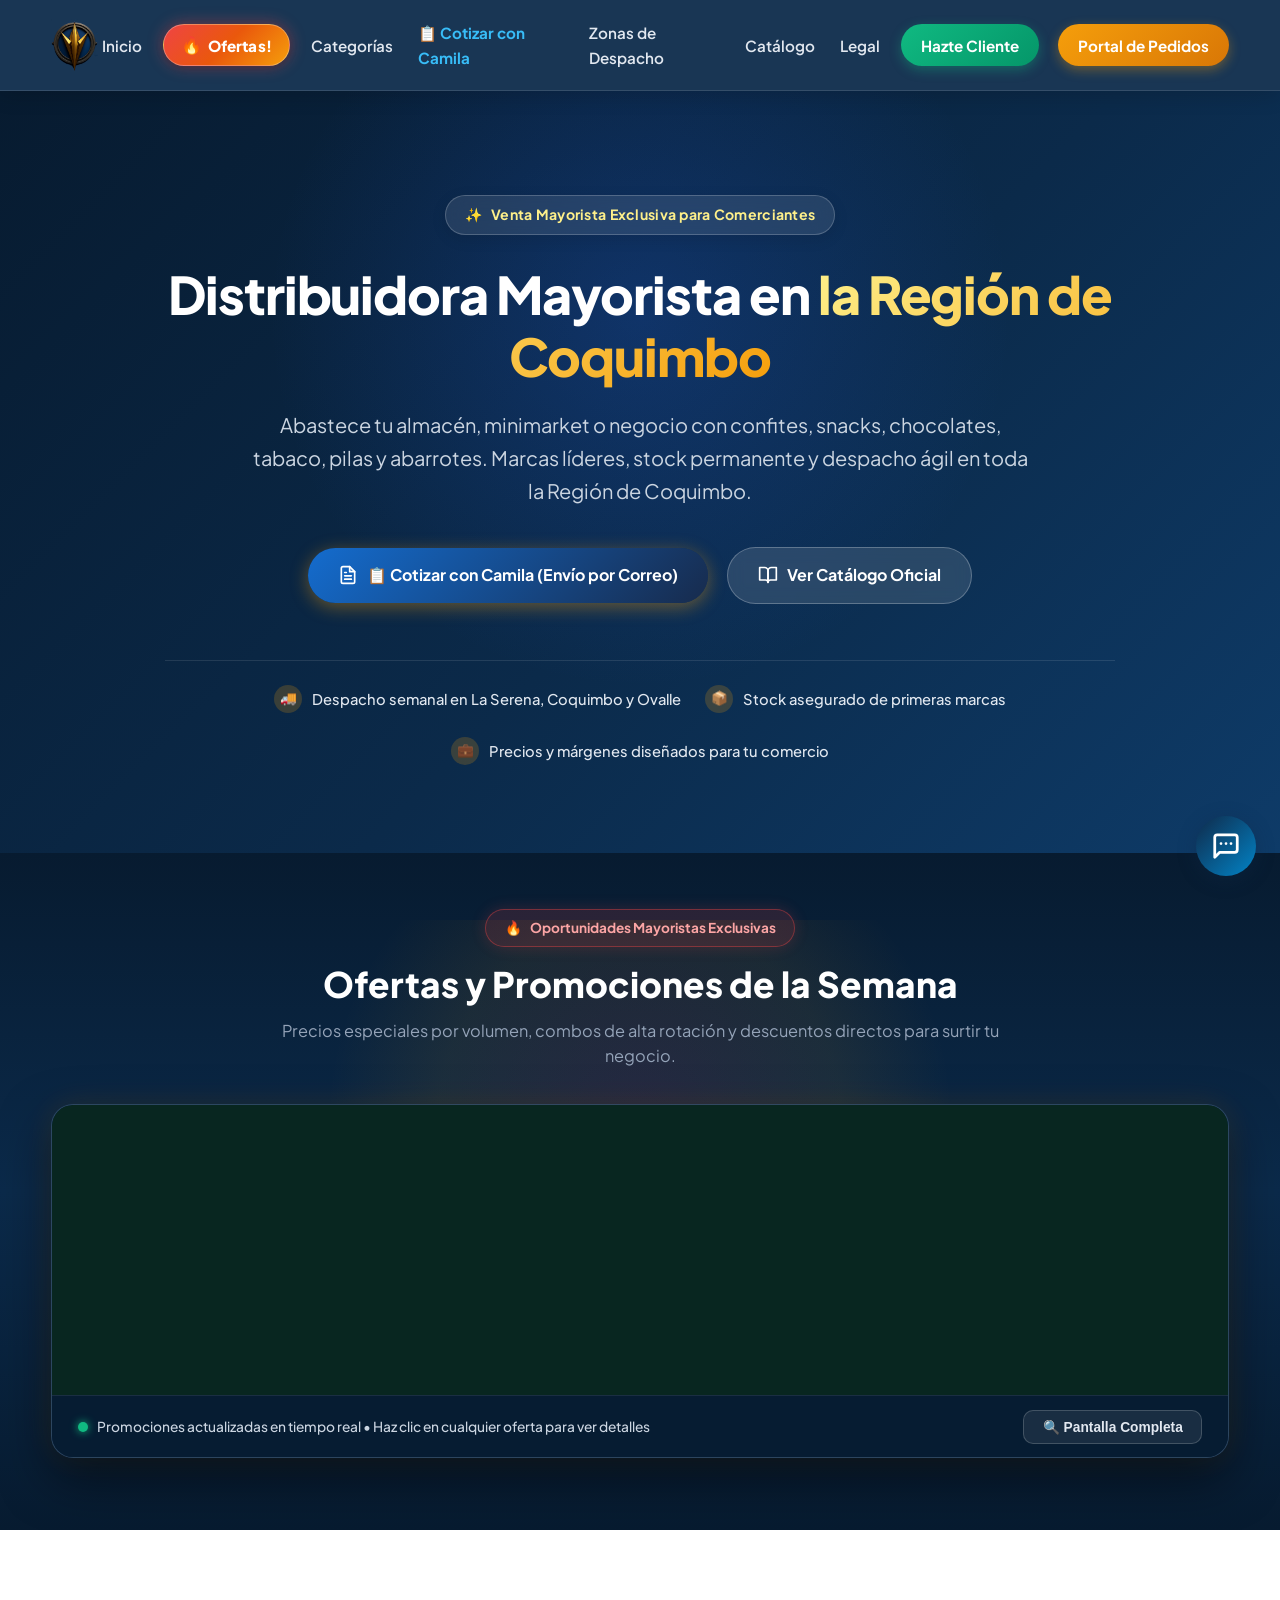
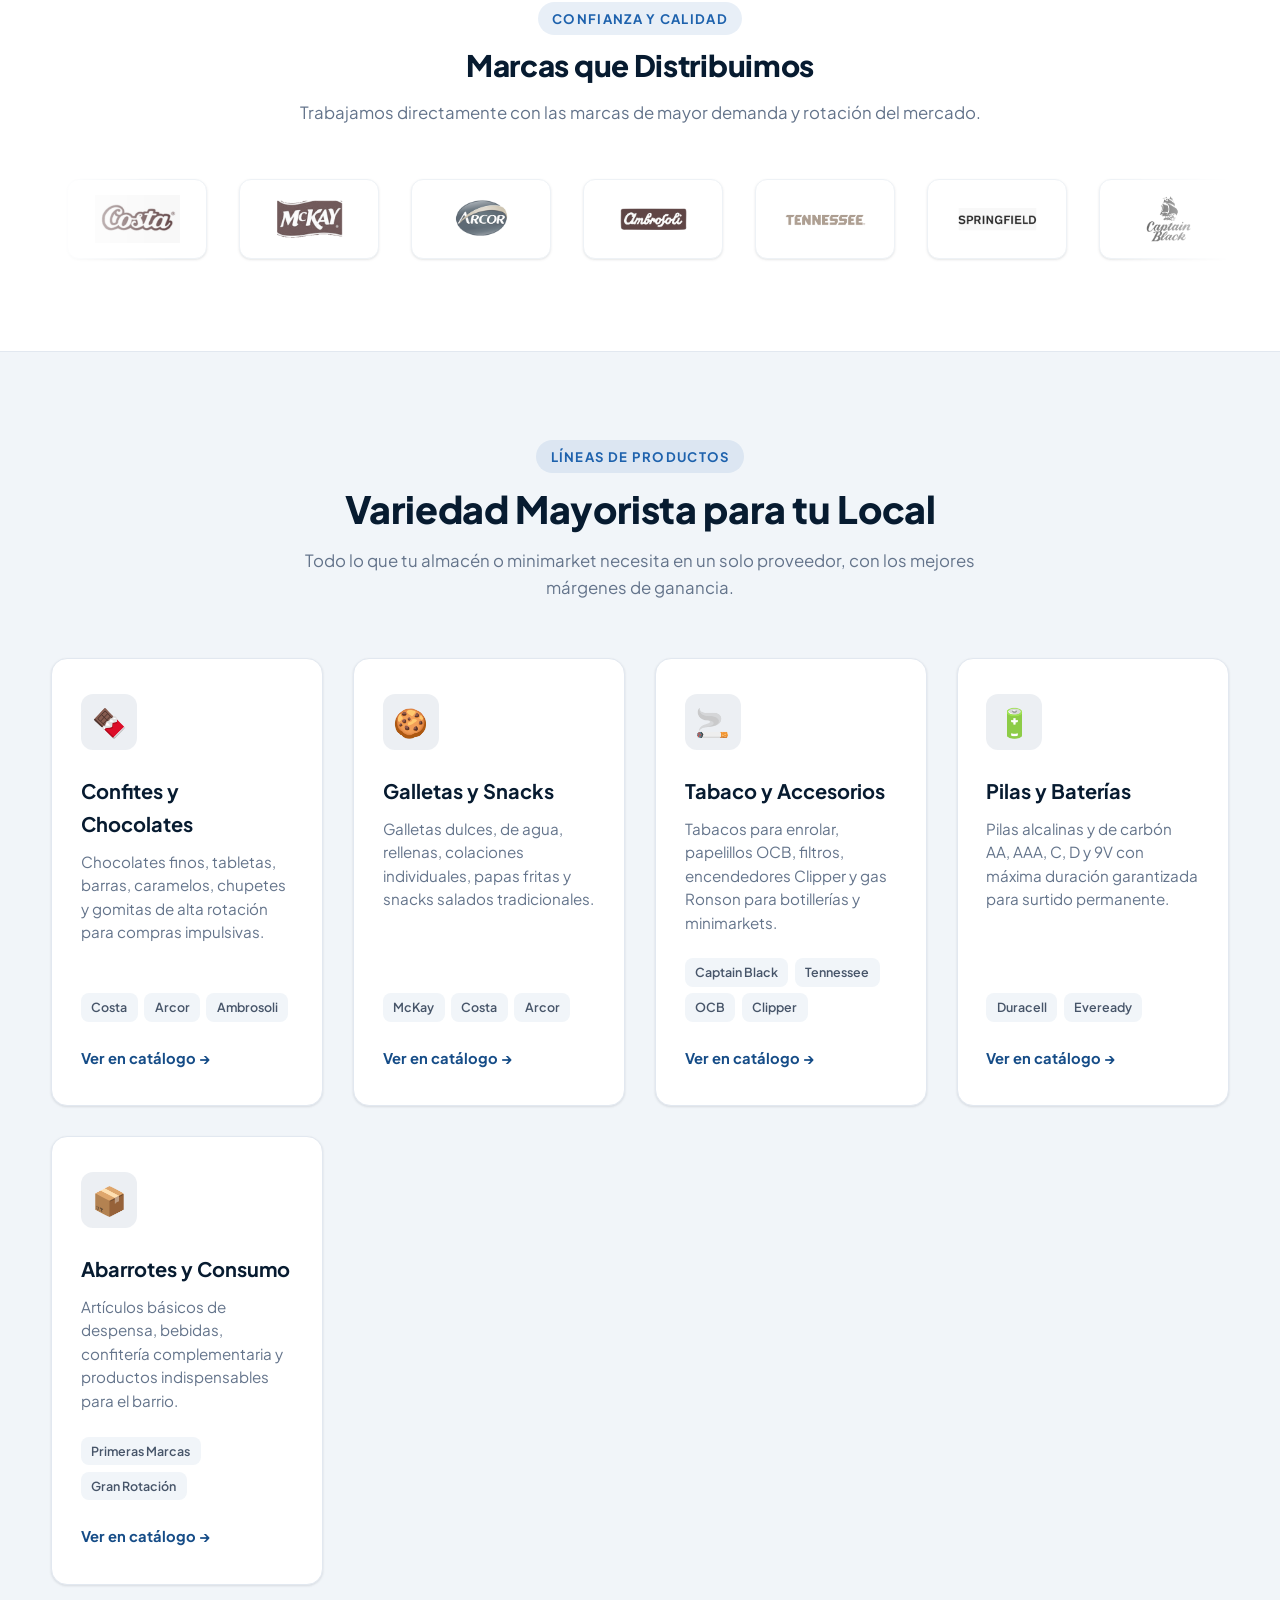
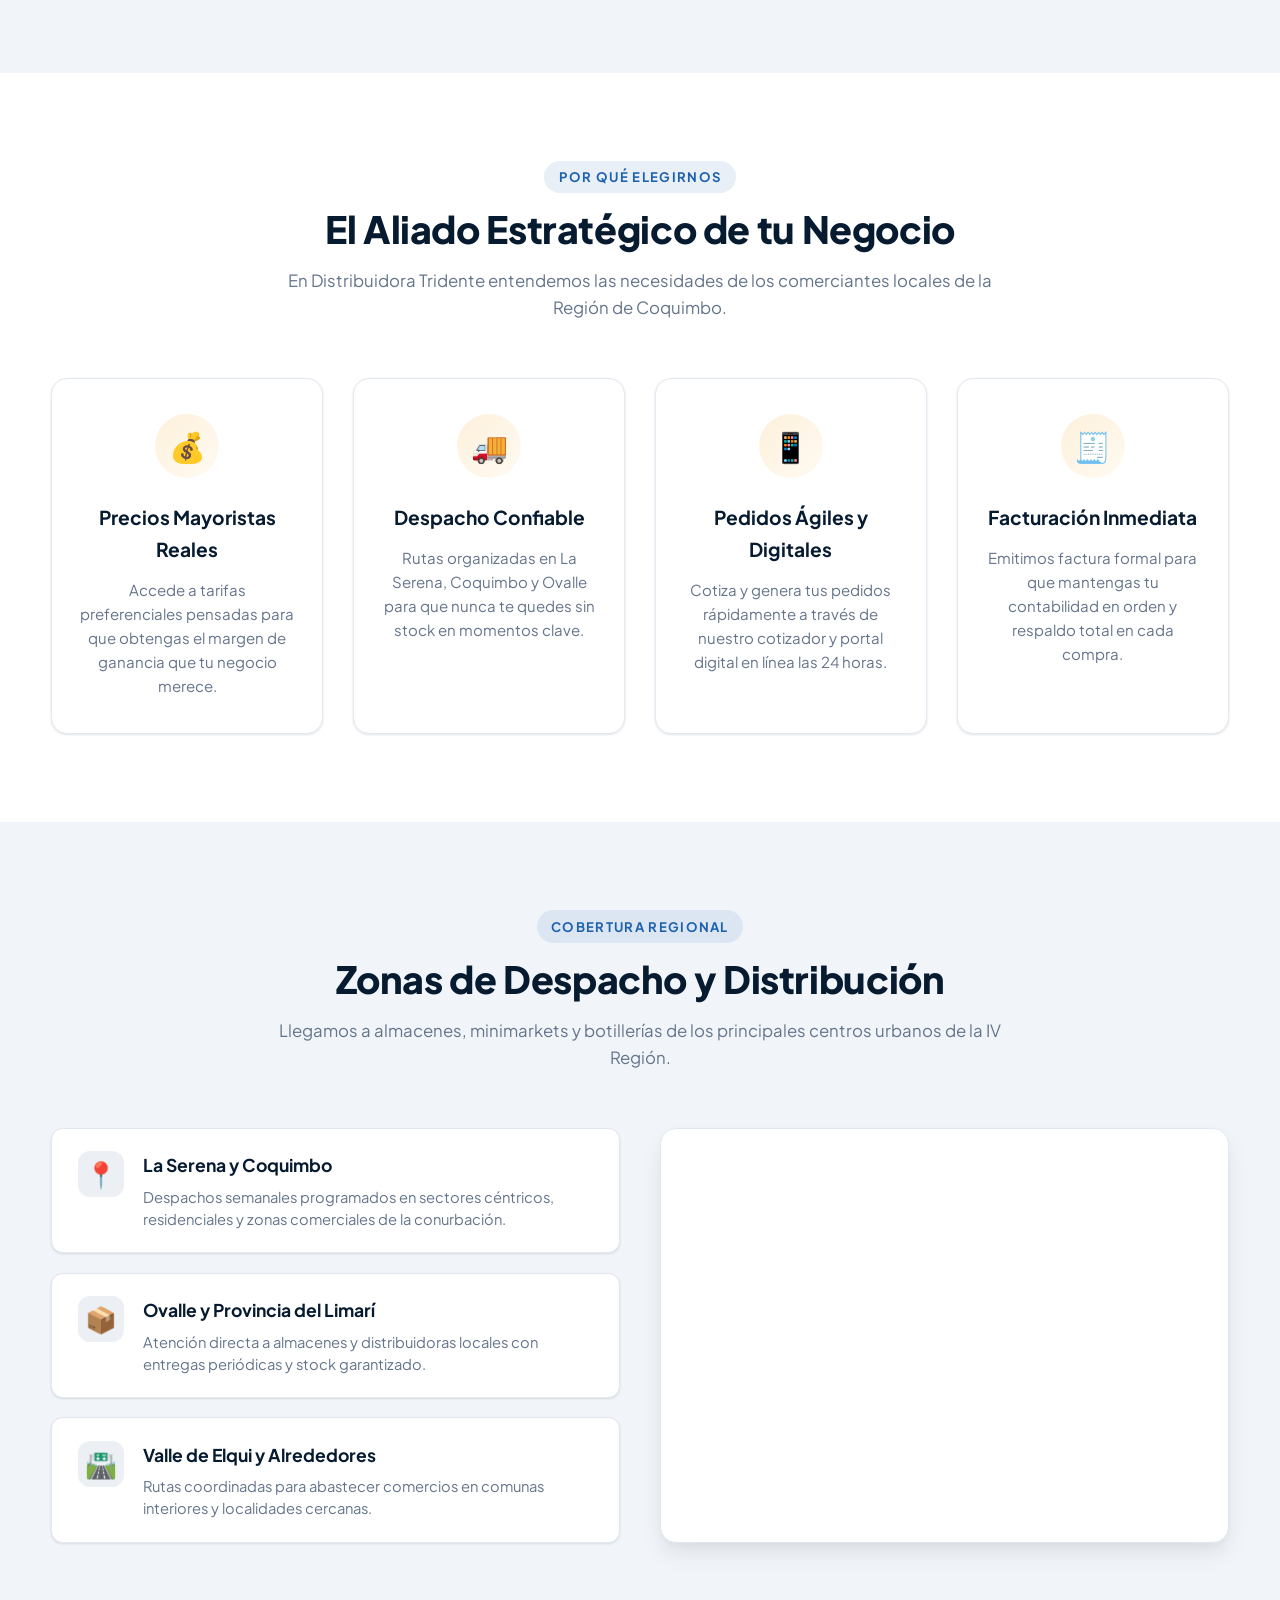
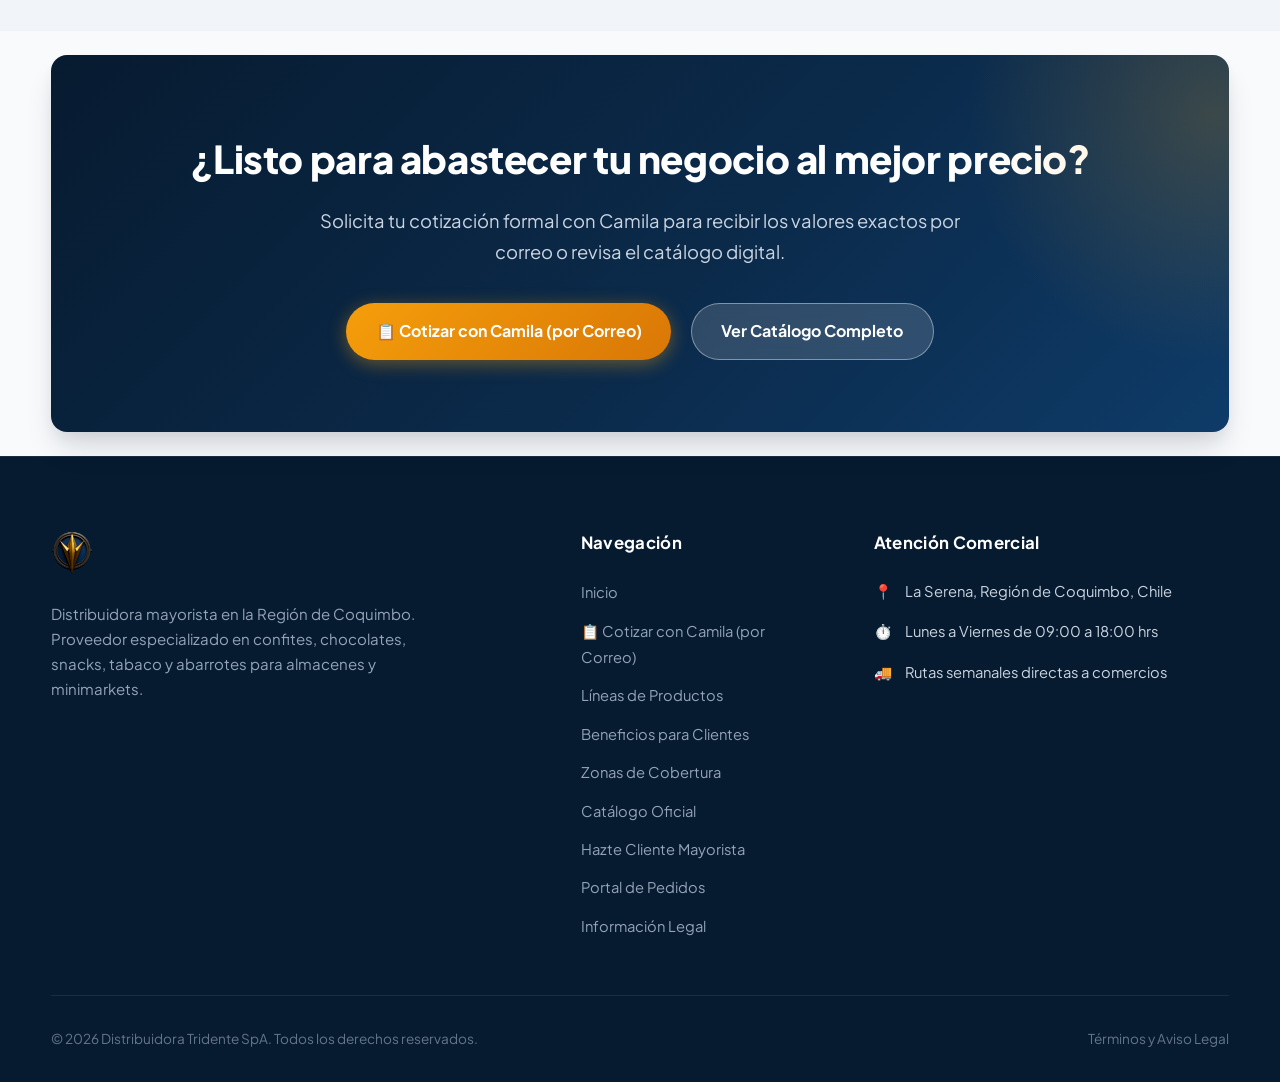
==== commit 289f4d4a: "feat: add official cotizador web interface and client onboarding modal" ====
--- a/index.html
+++ b/index.html
@@ -84,6 +84,7 @@
         <a href="#zonas">Zonas de Despacho</a>
         <a href="https://pedidos.distribuidoratridente.cl/Public/Catalogo" target="_blank" rel="noopener">Catálogo</a>
         <a href="legal.html">Legal</a>
+        <a href="javascript:void(0)" onclick="window.abrirModalHazteCliente ? window.abrirModalHazteCliente() : null" class="nav-hazte-cliente" role="button" aria-haspopup="dialog" id="navBtnHazteCliente">Hazte Cliente</a>
         <a href="https://pedidos.distribuidoratridente.cl" target="_blank" rel="noopener" class="nav-highlight">Portal de Pedidos</a>
       </nav>
     </div>
@@ -474,6 +475,7 @@
             <li><a href="#beneficios">Beneficios para Clientes</a></li>
             <li><a href="#zonas">Zonas de Cobertura</a></li>
             <li><a href="https://pedidos.distribuidoratridente.cl/Public/Catalogo" target="_blank" rel="noopener">Catálogo Oficial</a></li>
+            <li><a href="javascript:void(0)" onclick="window.abrirModalHazteCliente ? window.abrirModalHazteCliente() : null">Hazte Cliente Mayorista</a></li>
             <li><a href="https://pedidos.distribuidoratridente.cl" target="_blank" rel="noopener">Portal de Pedidos</a></li>
             <li><a href="legal.html">Información Legal</a></li>
           </ul>
@@ -576,6 +578,8 @@
   </script>
   <!-- Camila AI Widget — Agente IA conectado al backend Gemini (puerto 8015) -->
   <script src="js/camila-widget.js" defer></script>
+  <!-- Hazte Cliente — Modal de Registro Rápido y Derivación a WhatsApp -->
+  <script src="js/hazte-cliente.js" defer></script>
 
 </body>
 </html>
--- a/css/styles.css
+++ b/css/styles.css
@@ -119,10 +119,14 @@
   display: block;
 }
 
+.header .container {
+  max-width: 1320px;
+}
+
 .nav {
   display: flex;
   align-items: center;
-  gap: 1.6rem;
+  gap: 1.15rem;
 }
 
 .nav a {
@@ -163,6 +167,7 @@
   font-weight: 700;
   box-shadow: 0 4px 12px rgba(245, 158, 11, 0.35);
   transition: all var(--transition-fast);
+  white-space: nowrap;
 }
 
 .nav a.nav-highlight::after {
@@ -172,6 +177,33 @@
 .nav a.nav-highlight:hover {
   transform: translateY(-2px);
   box-shadow: 0 6px 16px rgba(245, 158, 11, 0.45);
+}
+
+.nav a.nav-hazte-cliente {
+  background: linear-gradient(135deg, #10b981 0%, #059669 100%);
+  color: #ffffff !important;
+  padding: 0.55rem 1.25rem;
+  border-radius: var(--radius-full);
+  font-weight: 700;
+  box-shadow: 0 4px 12px rgba(16, 185, 129, 0.35);
+  transition: all var(--transition-fast);
+  cursor: pointer;
+  display: inline-flex;
+  align-items: center;
+  gap: 0.35rem;
+  text-decoration: none;
+  white-space: nowrap;
+}
+
+.nav a.nav-hazte-cliente::after {
+  display: none;
+}
+
+.nav a.nav-hazte-cliente:hover {
+  transform: translateY(-2px);
+  box-shadow: 0 6px 16px rgba(16, 185, 129, 0.45);
+  background: linear-gradient(135deg, #059669 0%, #047857 100%);
+  color: #ffffff !important;
 }
 
 .nav a.nav-ofertas {
@@ -994,6 +1026,28 @@
 /* ==========================================================================
    RESPONSIVE DESIGN (MEDIA QUERIES)
    ========================================================================== */
+@media (min-width: 769px) and (max-width: 1250px) {
+  .header-content {
+    padding: 0.65rem 0;
+  }
+  .nav {
+    gap: 0.65rem;
+  }
+  .nav a {
+    font-size: 0.85rem;
+    padding: 0.3rem 0.15rem;
+  }
+  .nav a.nav-highlight,
+  .nav a.nav-hazte-cliente {
+    padding: 0.42rem 0.85rem;
+    font-size: 0.82rem;
+  }
+  .nav a.nav-ofertas {
+    padding: 0.38rem 0.75rem;
+    font-size: 0.82rem;
+  }
+}
+
 @media (max-width: 992px) {
   .zones-layout {
     grid-template-columns: 1fr;
@@ -1035,8 +1089,15 @@
     padding: 0.6rem 0;
   }
 
+  .nav a.nav-hazte-cliente {
+    margin-top: 0.5rem;
+    width: 100%;
+    text-align: center;
+    justify-content: center;
+  }
+
   .nav a.nav-highlight {
-    margin-top: 0.5rem;
+    margin-top: 0.25rem;
     width: 100%;
     text-align: center;
   }
@@ -2153,3 +2214,334 @@
     height: 520px;
   }
 }
+
+/* ==========================================================================
+   MODAL HAZTE CLIENTE (ALTA MAYORISTA CON DERIVACIÓN A WHATSAPP)
+   ========================================================================== */
+body.hz-modal-open {
+  overflow: hidden !important;
+  touch-action: none;
+}
+
+.hz-modal-backdrop {
+  position: fixed;
+  inset: 0;
+  background: rgba(4, 15, 26, 0.78);
+  backdrop-filter: blur(8px);
+  -webkit-backdrop-filter: blur(8px);
+  z-index: 2000;
+  opacity: 0;
+  visibility: hidden;
+  transition: opacity 0.28s ease, visibility 0.28s ease;
+}
+
+.hz-modal-backdrop.active {
+  opacity: 1;
+  visibility: visible;
+}
+
+.hz-modal {
+  position: fixed;
+  top: 50%;
+  left: 50%;
+  transform: translate(-50%, -46%) scale(0.95);
+  width: 94%;
+  max-width: 480px;
+  max-height: 92vh;
+  background: #ffffff;
+  border-radius: 20px;
+  box-shadow: 0 25px 60px rgba(0, 0, 0, 0.45), 0 0 35px rgba(16, 185, 129, 0.2);
+  display: flex;
+  flex-direction: column;
+  z-index: 2010;
+  opacity: 0;
+  visibility: hidden;
+  transition: all 0.28s cubic-bezier(0.16, 1, 0.3, 1);
+  overflow: hidden;
+  border: 1px solid rgba(226, 232, 240, 0.8);
+}
+
+.hz-modal.active {
+  opacity: 1;
+  visibility: visible;
+  transform: translate(-50%, -50%) scale(1);
+}
+
+.hz-modal-header {
+  padding: 1.35rem 1.6rem 1.15rem;
+  background: linear-gradient(135deg, #071b30 0%, #0b2a4a 60%, #0e3b68 100%);
+  color: #ffffff;
+  position: relative;
+  flex-shrink: 0;
+  border-bottom: 1px solid rgba(255, 255, 255, 0.08);
+}
+
+.hz-modal-badge {
+  display: inline-flex;
+  align-items: center;
+  gap: 0.4rem;
+  background: rgba(16, 185, 129, 0.2);
+  border: 1px solid rgba(16, 185, 129, 0.45);
+  color: #6ee7b7;
+  font-size: 0.74rem;
+  font-weight: 700;
+  text-transform: uppercase;
+  letter-spacing: 0.05em;
+  padding: 0.25rem 0.75rem;
+  border-radius: 9999px;
+  margin-bottom: 0.65rem;
+}
+
+.hz-modal-close {
+  position: absolute;
+  top: 1.15rem;
+  right: 1.15rem;
+  background: rgba(255, 255, 255, 0.12);
+  border: none;
+  color: #ffffff;
+  width: 34px;
+  height: 34px;
+  border-radius: 50%;
+  font-size: 1.35rem;
+  display: flex;
+  align-items: center;
+  justify-content: center;
+  cursor: pointer;
+  transition: all 0.2s ease;
+  line-height: 1;
+}
+
+.hz-modal-close:hover {
+  background: rgba(239, 68, 68, 0.85);
+  transform: scale(1.08);
+}
+
+.hz-modal-title {
+  font-size: 1.35rem;
+  font-weight: 800;
+  color: #ffffff;
+  margin: 0 0 0.35rem;
+  line-height: 1.25;
+}
+
+.hz-modal-subtitle {
+  font-size: 0.86rem;
+  color: #94a3b8;
+  margin: 0;
+  line-height: 1.45;
+}
+
+.hz-modal-body {
+  padding: 1.4rem 1.6rem 1.6rem;
+  overflow-y: auto;
+  -webkit-overflow-scrolling: touch;
+  background: #f8fafc;
+  display: flex;
+  flex-direction: column;
+  gap: 1.15rem;
+}
+
+.hz-form-group {
+  display: flex;
+  flex-direction: column;
+  gap: 0.4rem;
+}
+
+.hz-label {
+  font-size: 0.86rem;
+  font-weight: 700;
+  color: #1e293b;
+  display: flex;
+  align-items: center;
+  gap: 0.25rem;
+}
+
+.hz-required {
+  color: #ef4444;
+}
+
+.hz-input-wrap {
+  position: relative;
+  display: flex;
+  align-items: center;
+}
+
+.hz-input-icon {
+  position: absolute;
+  left: 12px;
+  font-size: 1.05rem;
+  pointer-events: none;
+  opacity: 0.85;
+}
+
+.hz-input {
+  width: 100%;
+  height: 46px;
+  padding: 0 14px 0 40px;
+  font-size: 16px; /* Evita zoom forzado en móviles iOS Safari */
+  font-family: inherit;
+  color: #0f172a;
+  background: #ffffff;
+  border: 1.5px solid #cbd5e1;
+  border-radius: 10px;
+  transition: border-color 0.2s ease, box-shadow 0.2s ease;
+}
+
+.hz-input::placeholder {
+  color: #94a3b8;
+  font-size: 0.9rem;
+}
+
+.hz-input:focus {
+  border-color: #2563eb;
+  outline: none;
+  box-shadow: 0 0 0 3px rgba(37, 99, 235, 0.16);
+}
+
+.hz-input.hz-input-error {
+  border-color: #ef4444 !important;
+  background: #fef2f2;
+}
+
+.hz-error-msg {
+  display: none;
+  font-size: 0.78rem;
+  color: #dc2626;
+  font-weight: 600;
+}
+
+.hz-error-msg.visible {
+  display: block;
+}
+
+.hz-notice {
+  background: #f0fdf4;
+  border: 1px solid #bbf7d0;
+  border-radius: 10px;
+  padding: 0.75rem 0.95rem;
+  display: flex;
+  align-items: flex-start;
+  gap: 0.65rem;
+  font-size: 0.82rem;
+  color: #166534;
+  line-height: 1.45;
+}
+
+.hz-notice-icon {
+  font-size: 1.1rem;
+  line-height: 1;
+  flex-shrink: 0;
+  margin-top: 1px;
+}
+
+.hz-btn-submit {
+  width: 100%;
+  height: 48px;
+  background: linear-gradient(135deg, #25d366 0%, #16a34a 100%);
+  color: #ffffff;
+  border: none;
+  border-radius: var(--radius-full, 9999px);
+  font-size: 1rem;
+  font-weight: 700;
+  font-family: inherit;
+  cursor: pointer;
+  display: flex;
+  align-items: center;
+  justify-content: center;
+  gap: 0.55rem;
+  box-shadow: 0 4px 14px rgba(37, 211, 102, 0.38);
+  transition: all 0.2s ease;
+  margin-top: 0.25rem;
+}
+
+.hz-btn-submit:hover {
+  background: linear-gradient(135deg, #20ba59 0%, #15803d 100%);
+  transform: translateY(-2px);
+  box-shadow: 0 6px 18px rgba(37, 211, 102, 0.52);
+}
+
+.hz-wa-icon {
+  display: inline-block;
+  vertical-align: middle;
+}
+
+/* Estado de Éxito / Confirmación */
+.hz-success-state {
+  padding: 2.25rem 1.6rem;
+  background: #ffffff;
+  text-align: center;
+  display: flex;
+  flex-direction: column;
+  align-items: center;
+  gap: 0.95rem;
+}
+
+.hz-success-icon {
+  width: 58px;
+  height: 58px;
+  border-radius: 50%;
+  background: #dcfce7;
+  color: #16a34a;
+  font-size: 1.9rem;
+  font-weight: 900;
+  display: flex;
+  align-items: center;
+  justify-content: center;
+  box-shadow: 0 4px 16px rgba(22, 163, 74, 0.2);
+}
+
+.hz-success-title {
+  font-size: 1.3rem;
+  font-weight: 800;
+  color: #0f172a;
+  margin: 0;
+}
+
+.hz-success-text {
+  font-size: 0.88rem;
+  color: #475569;
+  line-height: 1.5;
+  margin: 0;
+  max-width: 380px;
+}
+
+.hz-btn-success-reopen {
+  display: inline-flex;
+  align-items: center;
+  justify-content: center;
+  gap: 0.5rem;
+  background: #25d366;
+  color: #ffffff;
+  text-decoration: none;
+  font-weight: 700;
+  font-size: 0.95rem;
+  padding: 0.75rem 1.4rem;
+  border-radius: var(--radius-full, 9999px);
+  box-shadow: 0 4px 12px rgba(37, 211, 102, 0.35);
+  transition: all 0.2s ease;
+  margin-top: 0.4rem;
+}
+
+.hz-btn-success-reopen:hover {
+  background: #20ba59;
+  transform: translateY(-2px);
+  box-shadow: 0 6px 16px rgba(37, 211, 102, 0.48);
+}
+
+.hz-btn-close-final {
+  background: transparent;
+  border: 1px solid #cbd5e1;
+  color: #64748b;
+  font-size: 0.88rem;
+  font-weight: 600;
+  padding: 0.5rem 1.25rem;
+  border-radius: var(--radius-full, 9999px);
+  cursor: pointer;
+  transition: all 0.2s ease;
+  margin-top: 0.2rem;
+}
+
+.hz-btn-close-final:hover {
+  background: #f1f5f9;
+  color: #0f172a;
+}
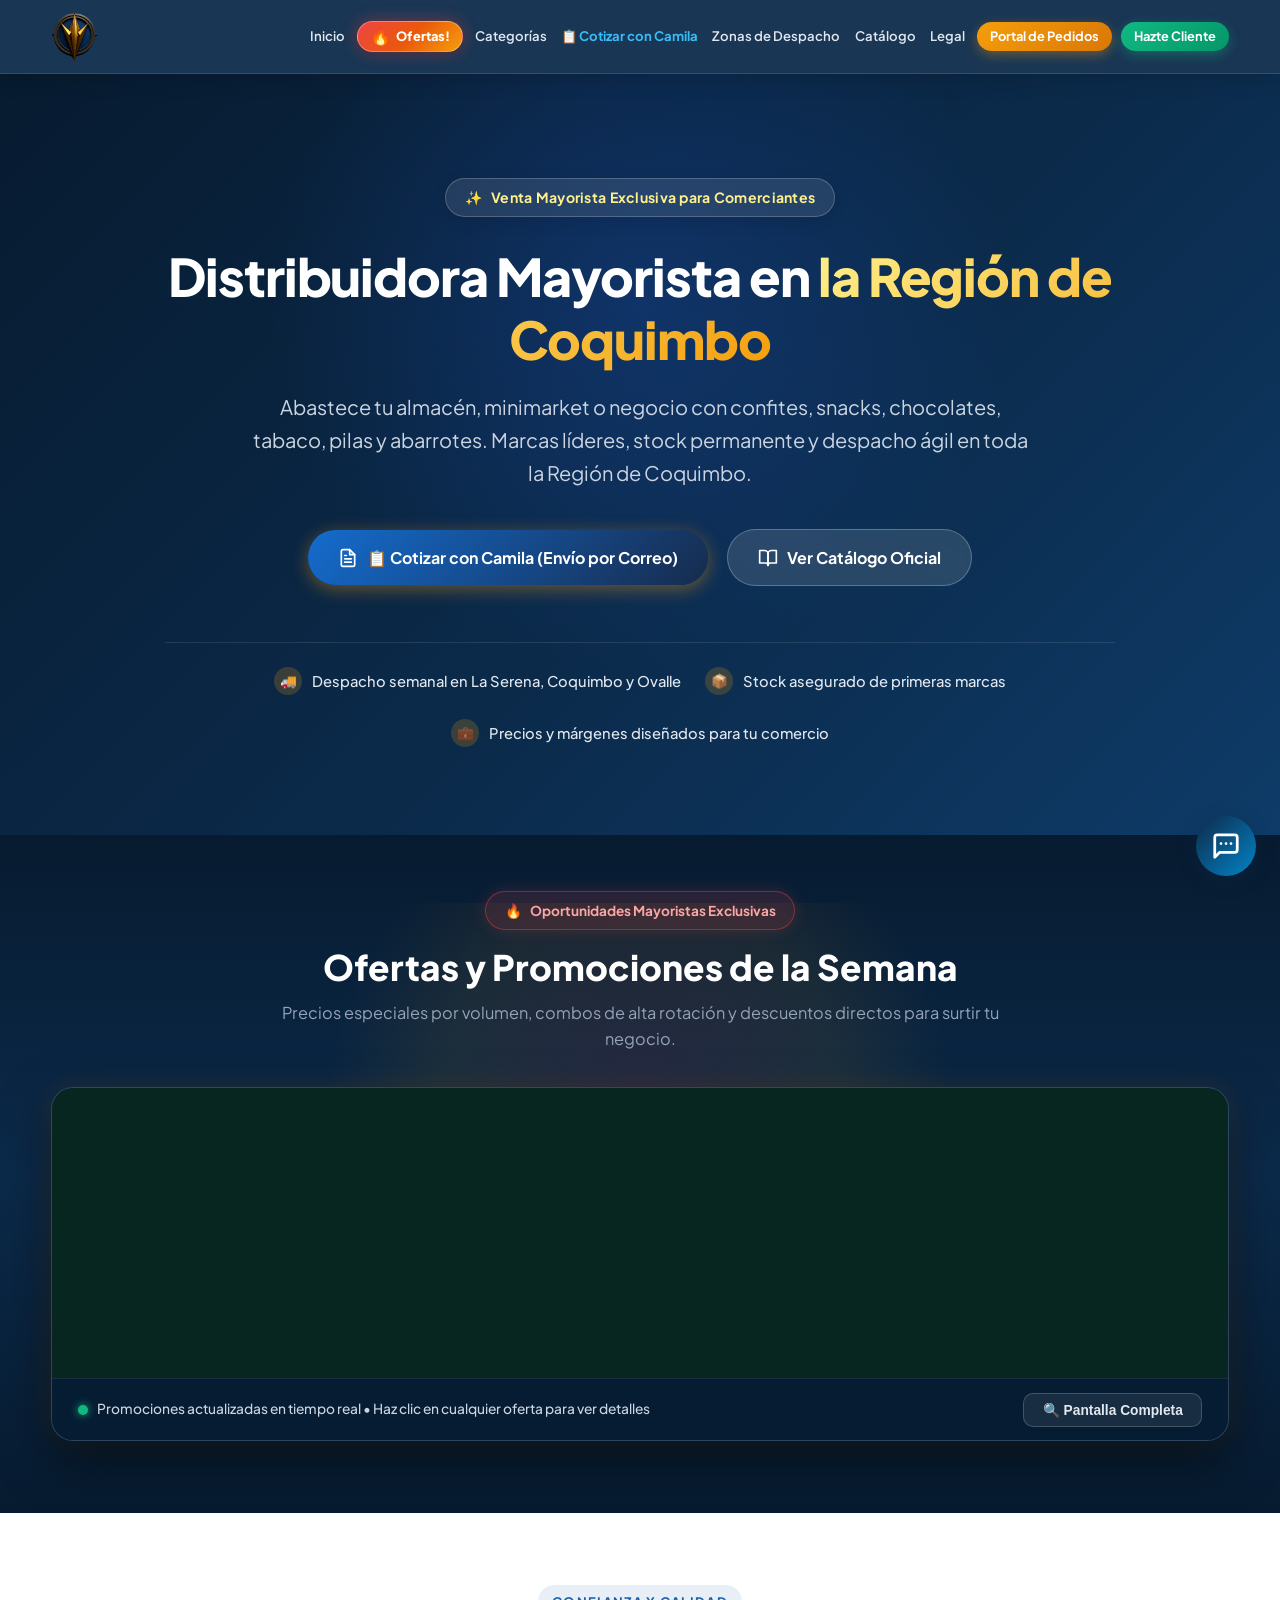
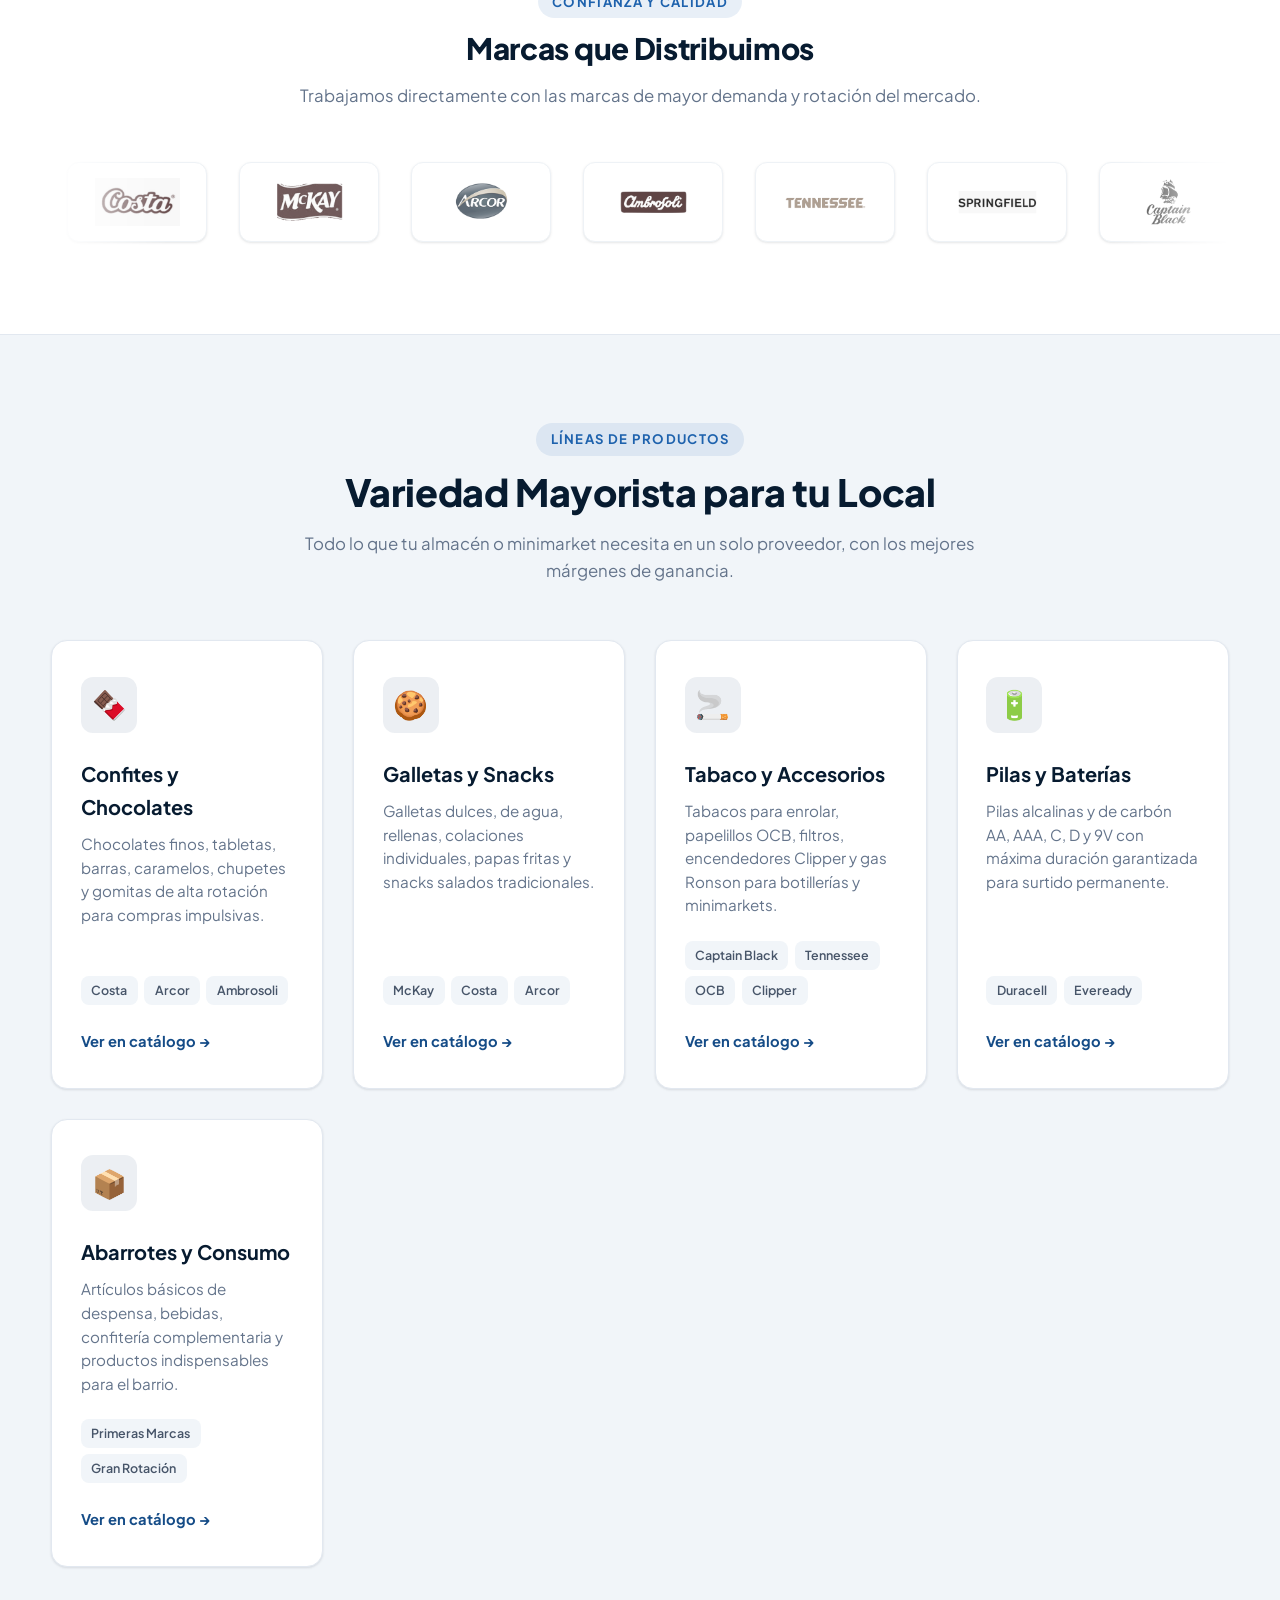
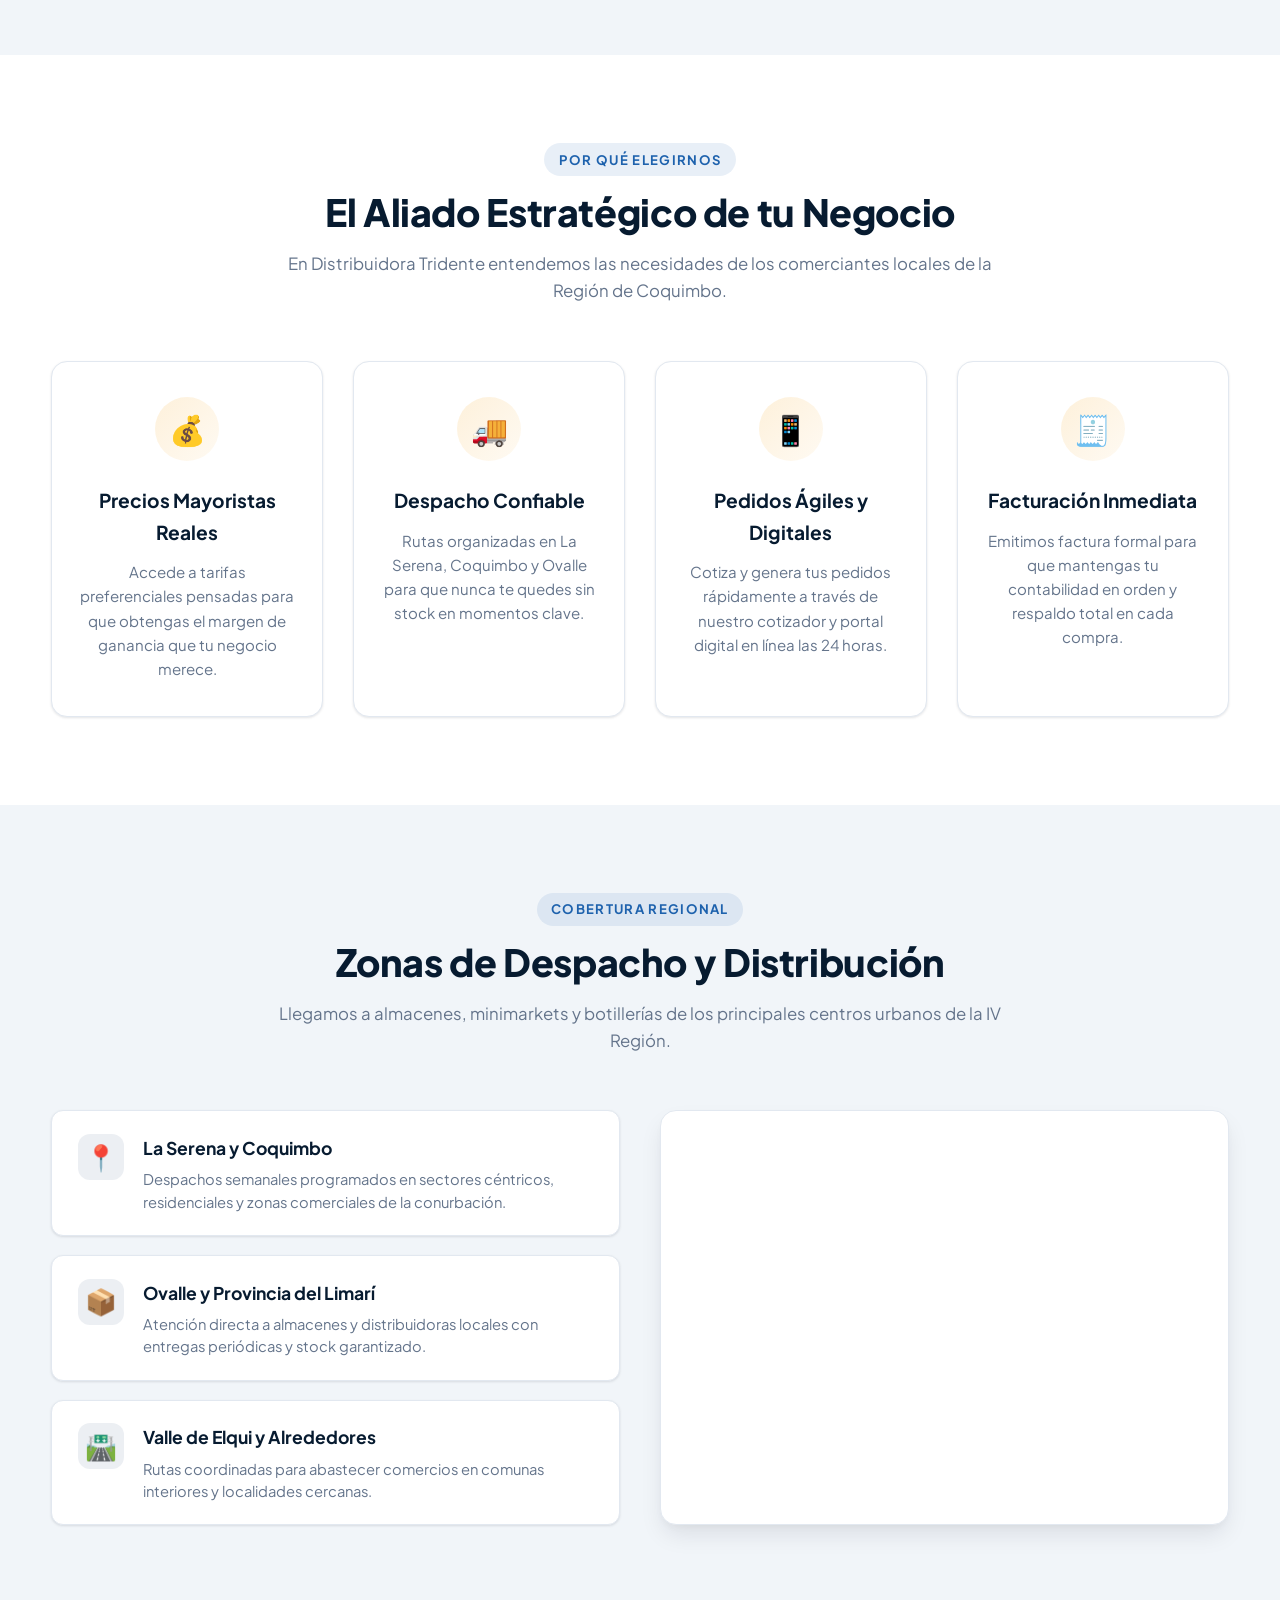
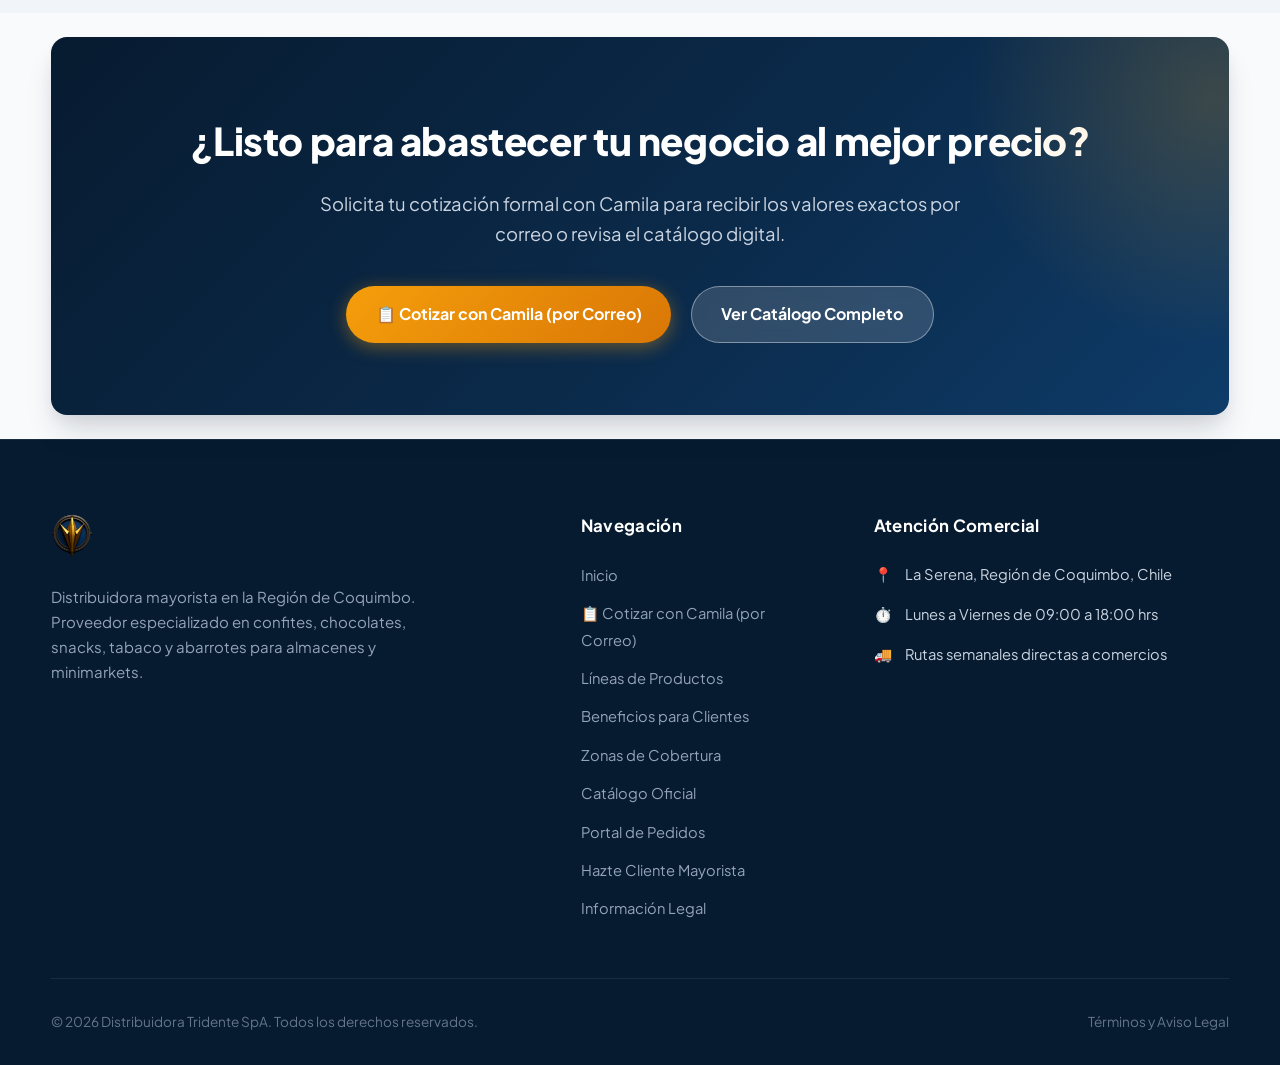
==== commit 814ce7da: "feat: add dedicated cotizador directory and subpage structure" ====
--- a/index.html
+++ b/index.html
@@ -62,7 +62,7 @@
   </script>
 
   <!-- Hoja de Estilos Moderna -->
-  <link rel="stylesheet" href="css/styles.css" />
+  <link rel="stylesheet" href="css/styles.css?v=2.5" />
 </head>
 
 <body>
@@ -84,8 +84,8 @@
         <a href="#zonas">Zonas de Despacho</a>
         <a href="https://pedidos.distribuidoratridente.cl/Public/Catalogo" target="_blank" rel="noopener">Catálogo</a>
         <a href="legal.html">Legal</a>
+        <a href="https://pedidos.distribuidoratridente.cl" target="_blank" rel="noopener" class="nav-highlight">Portal de Pedidos</a>
         <a href="javascript:void(0)" onclick="window.abrirModalHazteCliente ? window.abrirModalHazteCliente() : null" class="nav-hazte-cliente" role="button" aria-haspopup="dialog" id="navBtnHazteCliente">Hazte Cliente</a>
-        <a href="https://pedidos.distribuidoratridente.cl" target="_blank" rel="noopener" class="nav-highlight">Portal de Pedidos</a>
       </nav>
     </div>
   </header>
@@ -475,8 +475,8 @@
             <li><a href="#beneficios">Beneficios para Clientes</a></li>
             <li><a href="#zonas">Zonas de Cobertura</a></li>
             <li><a href="https://pedidos.distribuidoratridente.cl/Public/Catalogo" target="_blank" rel="noopener">Catálogo Oficial</a></li>
+            <li><a href="https://pedidos.distribuidoratridente.cl" target="_blank" rel="noopener">Portal de Pedidos</a></li>
             <li><a href="javascript:void(0)" onclick="window.abrirModalHazteCliente ? window.abrirModalHazteCliente() : null">Hazte Cliente Mayorista</a></li>
-            <li><a href="https://pedidos.distribuidoratridente.cl" target="_blank" rel="noopener">Portal de Pedidos</a></li>
             <li><a href="legal.html">Información Legal</a></li>
           </ul>
         </div>
--- a/css/styles.css
+++ b/css/styles.css
@@ -120,23 +120,28 @@
 }
 
 .header .container {
-  max-width: 1320px;
+  max-width: 1440px;
 }
 
 .nav {
   display: flex;
   align-items: center;
-  gap: 1.15rem;
+  gap: 0.95rem;
+  flex-wrap: nowrap;
 }
 
 .nav a {
   color: #e2e8f0;
   text-decoration: none;
-  font-size: 0.95rem;
+  font-size: 0.9rem;
   font-weight: 600;
   position: relative;
-  padding: 0.4rem 0.2rem;
+  padding: 0.45rem 0.25rem;
   transition: color var(--transition-fast);
+  white-space: nowrap !important;
+  display: inline-flex;
+  align-items: center;
+  line-height: 1.1;
 }
 
 .nav a::after {
@@ -161,13 +166,19 @@
 
 .nav a.nav-highlight {
   background: linear-gradient(135deg, #f59e0b, #d97706);
-  color: #ffffff;
-  padding: 0.55rem 1.25rem;
+  color: #ffffff !important;
+  padding: 0.5rem 1.15rem;
   border-radius: var(--radius-full);
   font-weight: 700;
+  font-size: 0.88rem;
   box-shadow: 0 4px 12px rgba(245, 158, 11, 0.35);
   transition: all var(--transition-fast);
-  white-space: nowrap;
+  white-space: nowrap !important;
+  display: inline-flex;
+  align-items: center;
+  justify-content: center;
+  line-height: 1.1;
+  text-decoration: none;
 }
 
 .nav a.nav-highlight::after {
@@ -177,22 +188,26 @@
 .nav a.nav-highlight:hover {
   transform: translateY(-2px);
   box-shadow: 0 6px 16px rgba(245, 158, 11, 0.45);
+  color: #ffffff !important;
 }
 
 .nav a.nav-hazte-cliente {
   background: linear-gradient(135deg, #10b981 0%, #059669 100%);
   color: #ffffff !important;
-  padding: 0.55rem 1.25rem;
+  padding: 0.5rem 1.15rem;
   border-radius: var(--radius-full);
   font-weight: 700;
+  font-size: 0.88rem;
   box-shadow: 0 4px 12px rgba(16, 185, 129, 0.35);
   transition: all var(--transition-fast);
   cursor: pointer;
   display: inline-flex;
   align-items: center;
+  justify-content: center;
   gap: 0.35rem;
   text-decoration: none;
-  white-space: nowrap;
+  white-space: nowrap !important;
+  line-height: 1.1;
 }
 
 .nav a.nav-hazte-cliente::after {
@@ -209,15 +224,21 @@
 .nav a.nav-ofertas {
   background: linear-gradient(135deg, #ef4444 0%, #ea580c 50%, #f59e0b 100%);
   color: #ffffff !important;
-  padding: 0.45rem 1.05rem;
+  padding: 0.42rem 0.95rem;
   border-radius: var(--radius-full);
   font-weight: 800;
+  font-size: 0.88rem;
   display: inline-flex;
   align-items: center;
   gap: 0.35rem;
   box-shadow: 0 0 16px rgba(239, 68, 68, 0.45), 0 2px 6px rgba(0, 0, 0, 0.25);
   border: 1px solid rgba(255, 255, 255, 0.3);
   transition: all 0.25s cubic-bezier(0.16, 1, 0.3, 1);
+  letter-spacing: 0.01em;
+  text-decoration: none;
+  white-space: nowrap !important;
+  line-height: 1.1;
+}
   letter-spacing: 0.01em;
   text-decoration: none;
 }
@@ -1026,25 +1047,48 @@
 /* ==========================================================================
    RESPONSIVE DESIGN (MEDIA QUERIES)
    ========================================================================== */
-@media (min-width: 769px) and (max-width: 1250px) {
+@media (min-width: 769px) and (max-width: 1380px) {
   .header-content {
     padding: 0.65rem 0;
   }
   .nav {
-    gap: 0.65rem;
+    gap: 0.6rem;
+    flex-wrap: nowrap;
   }
   .nav a {
-    font-size: 0.85rem;
-    padding: 0.3rem 0.15rem;
+    font-size: 0.82rem;
+    padding: 0.35rem 0.15rem;
+    white-space: nowrap !important;
   }
   .nav a.nav-highlight,
   .nav a.nav-hazte-cliente {
-    padding: 0.42rem 0.85rem;
-    font-size: 0.82rem;
+    padding: 0.45rem 0.8rem;
+    font-size: 0.8rem;
+    white-space: nowrap !important;
   }
   .nav a.nav-ofertas {
-    padding: 0.38rem 0.75rem;
-    font-size: 0.82rem;
+    padding: 0.38rem 0.7rem;
+    font-size: 0.8rem;
+    white-space: nowrap !important;
+  }
+}
+
+@media (min-width: 769px) and (max-width: 1120px) {
+  .nav {
+    gap: 0.35rem;
+  }
+  .nav a {
+    font-size: 0.75rem;
+    padding: 0.25rem 0.1rem;
+  }
+  .nav a.nav-highlight,
+  .nav a.nav-hazte-cliente {
+    padding: 0.38rem 0.65rem;
+    font-size: 0.74rem;
+  }
+  .nav a.nav-ofertas {
+    padding: 0.32rem 0.55rem;
+    font-size: 0.74rem;
   }
 }
 
@@ -1089,17 +1133,17 @@
     padding: 0.6rem 0;
   }
 
-  .nav a.nav-hazte-cliente {
+  .nav a.nav-highlight {
     margin-top: 0.5rem;
     width: 100%;
     text-align: center;
-    justify-content: center;
-  }
-
-  .nav a.nav-highlight {
-    margin-top: 0.25rem;
+  }
+
+  .nav a.nav-hazte-cliente {
+    margin-top: 0.35rem;
     width: 100%;
     text-align: center;
+    justify-content: center;
   }
 
   .nav a.nav-ofertas {
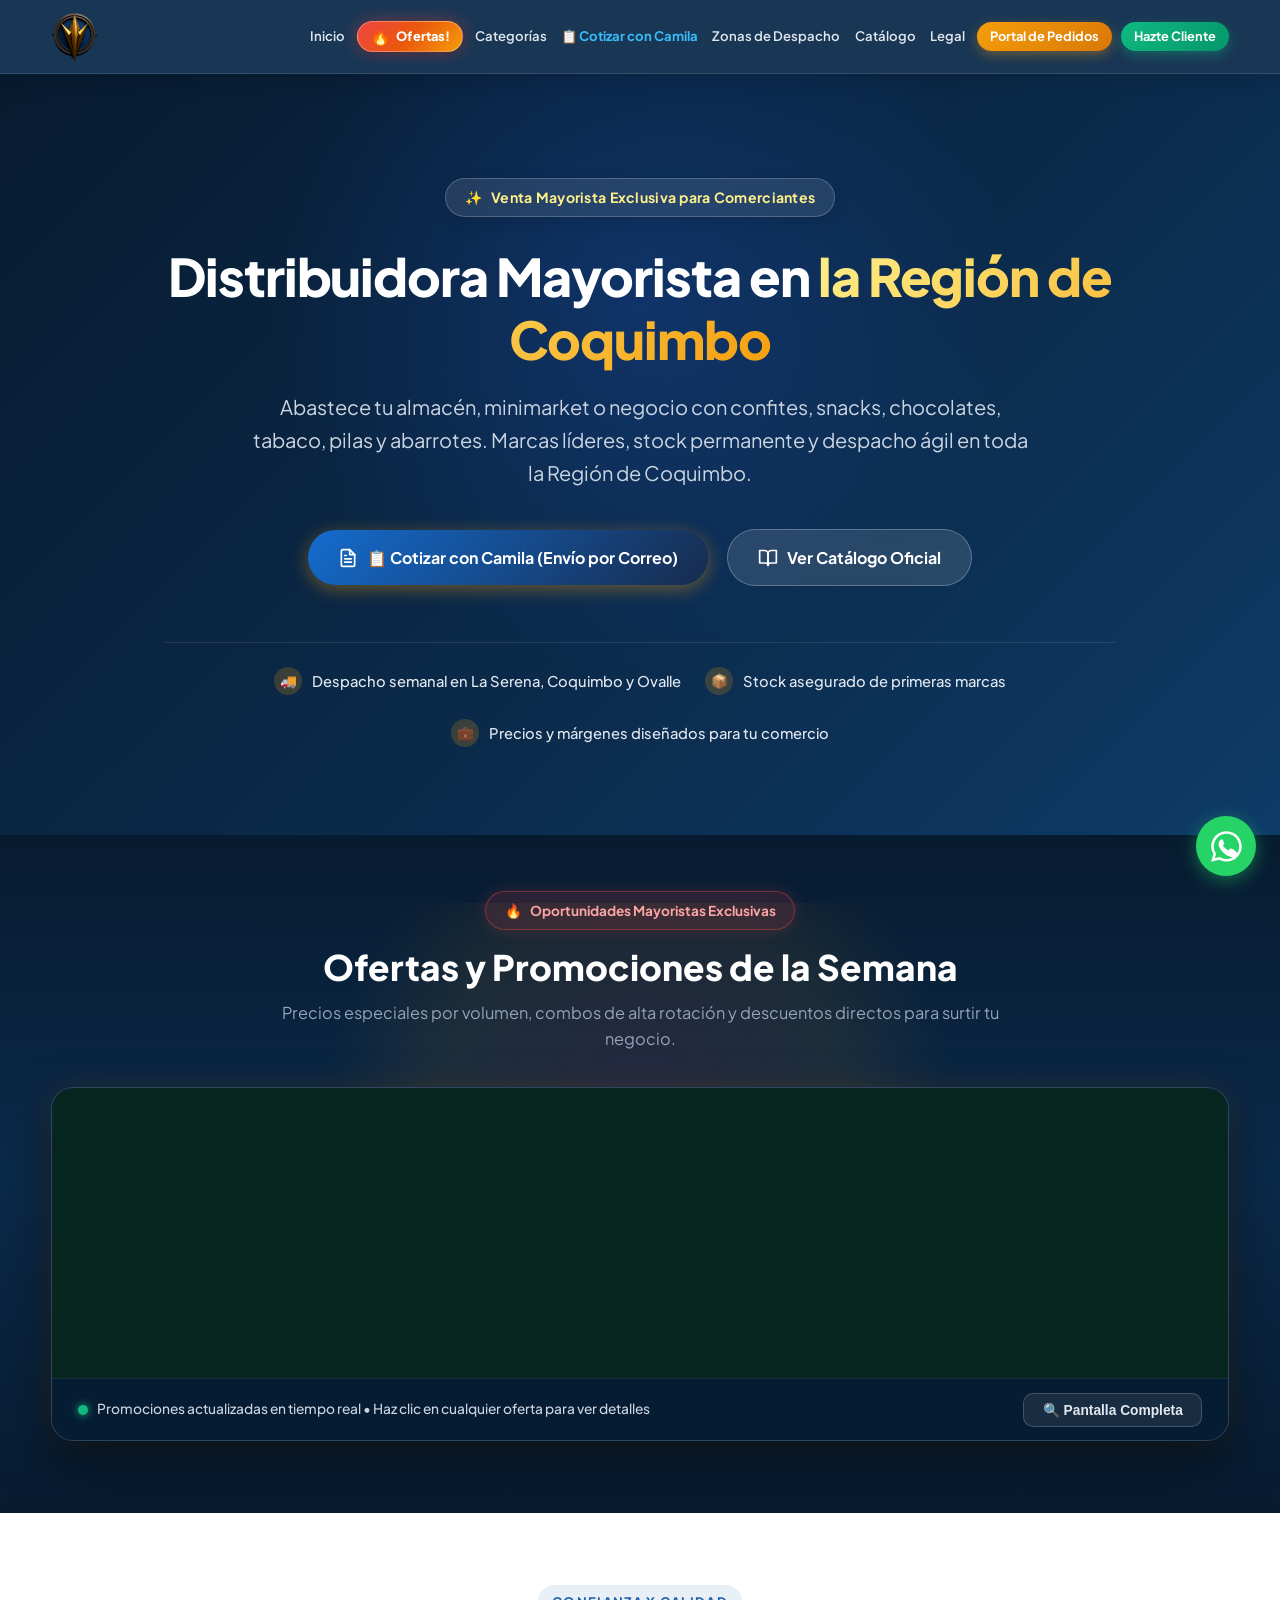
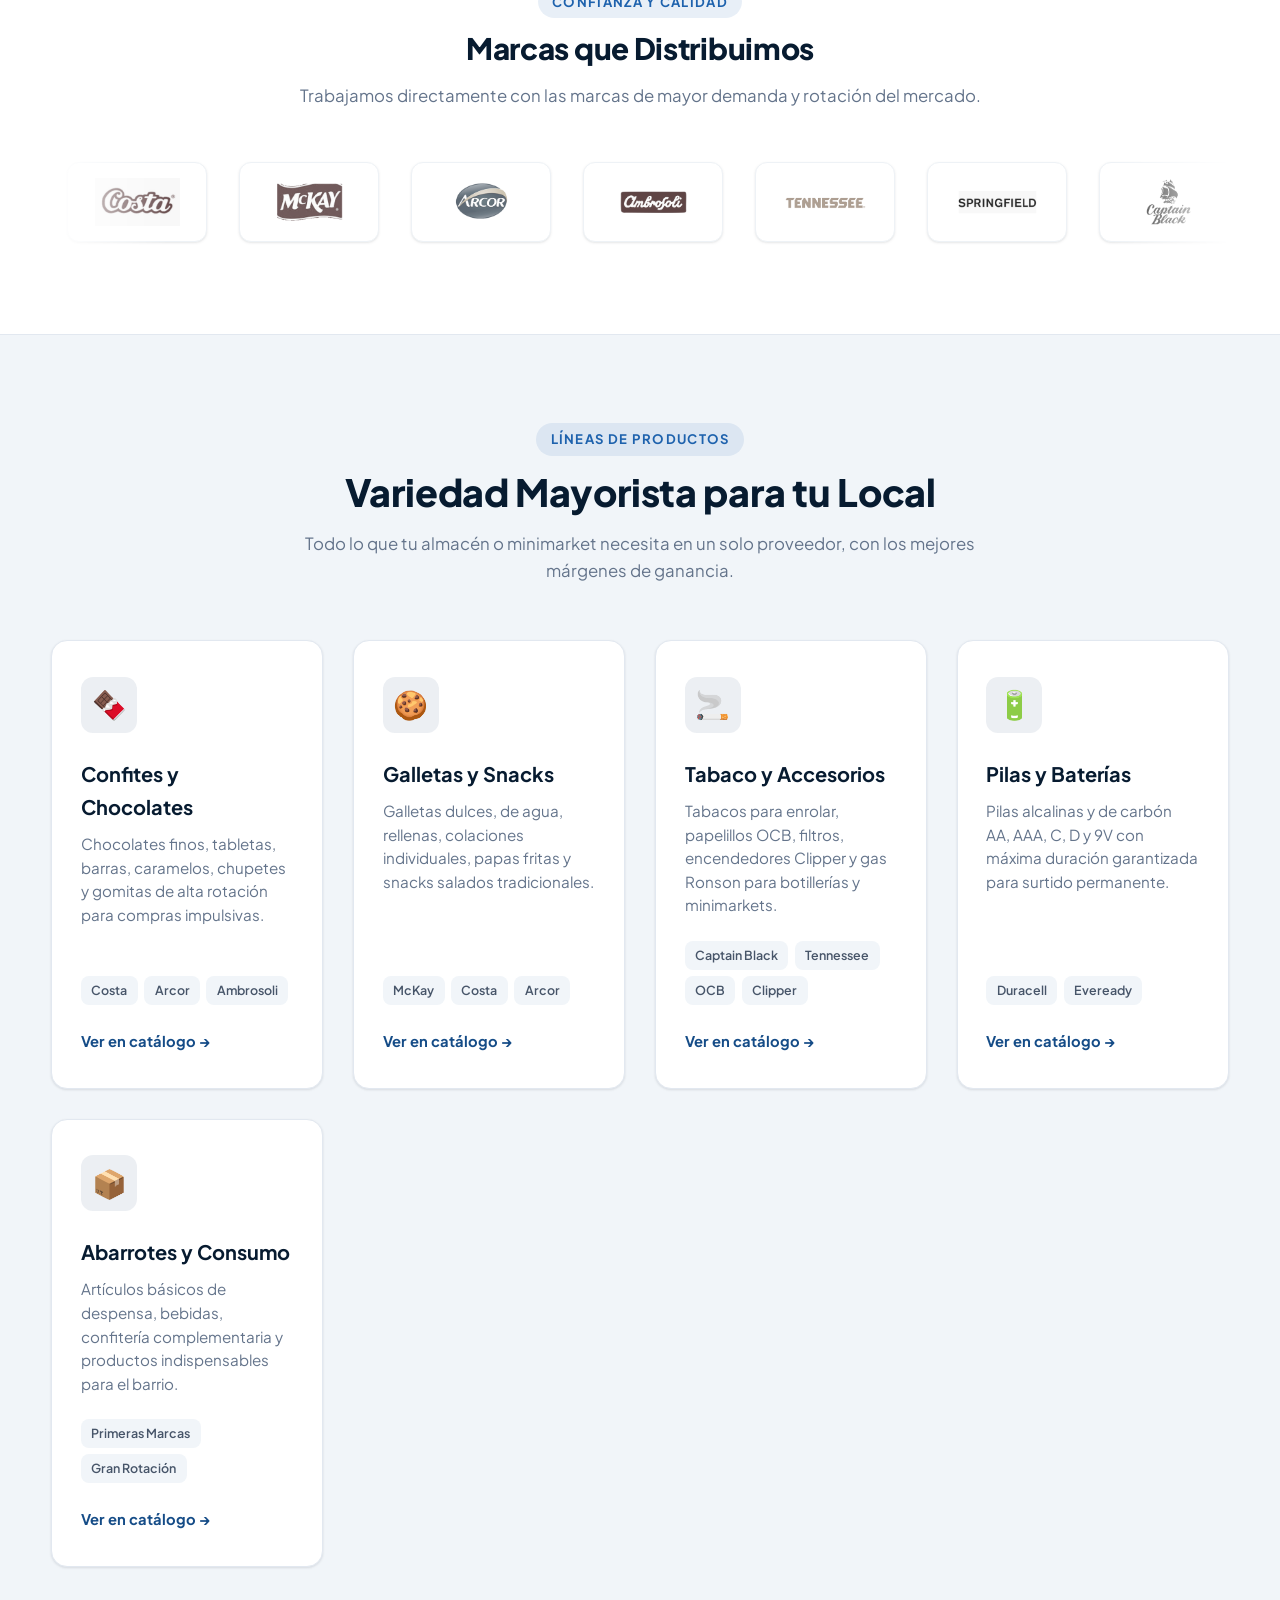
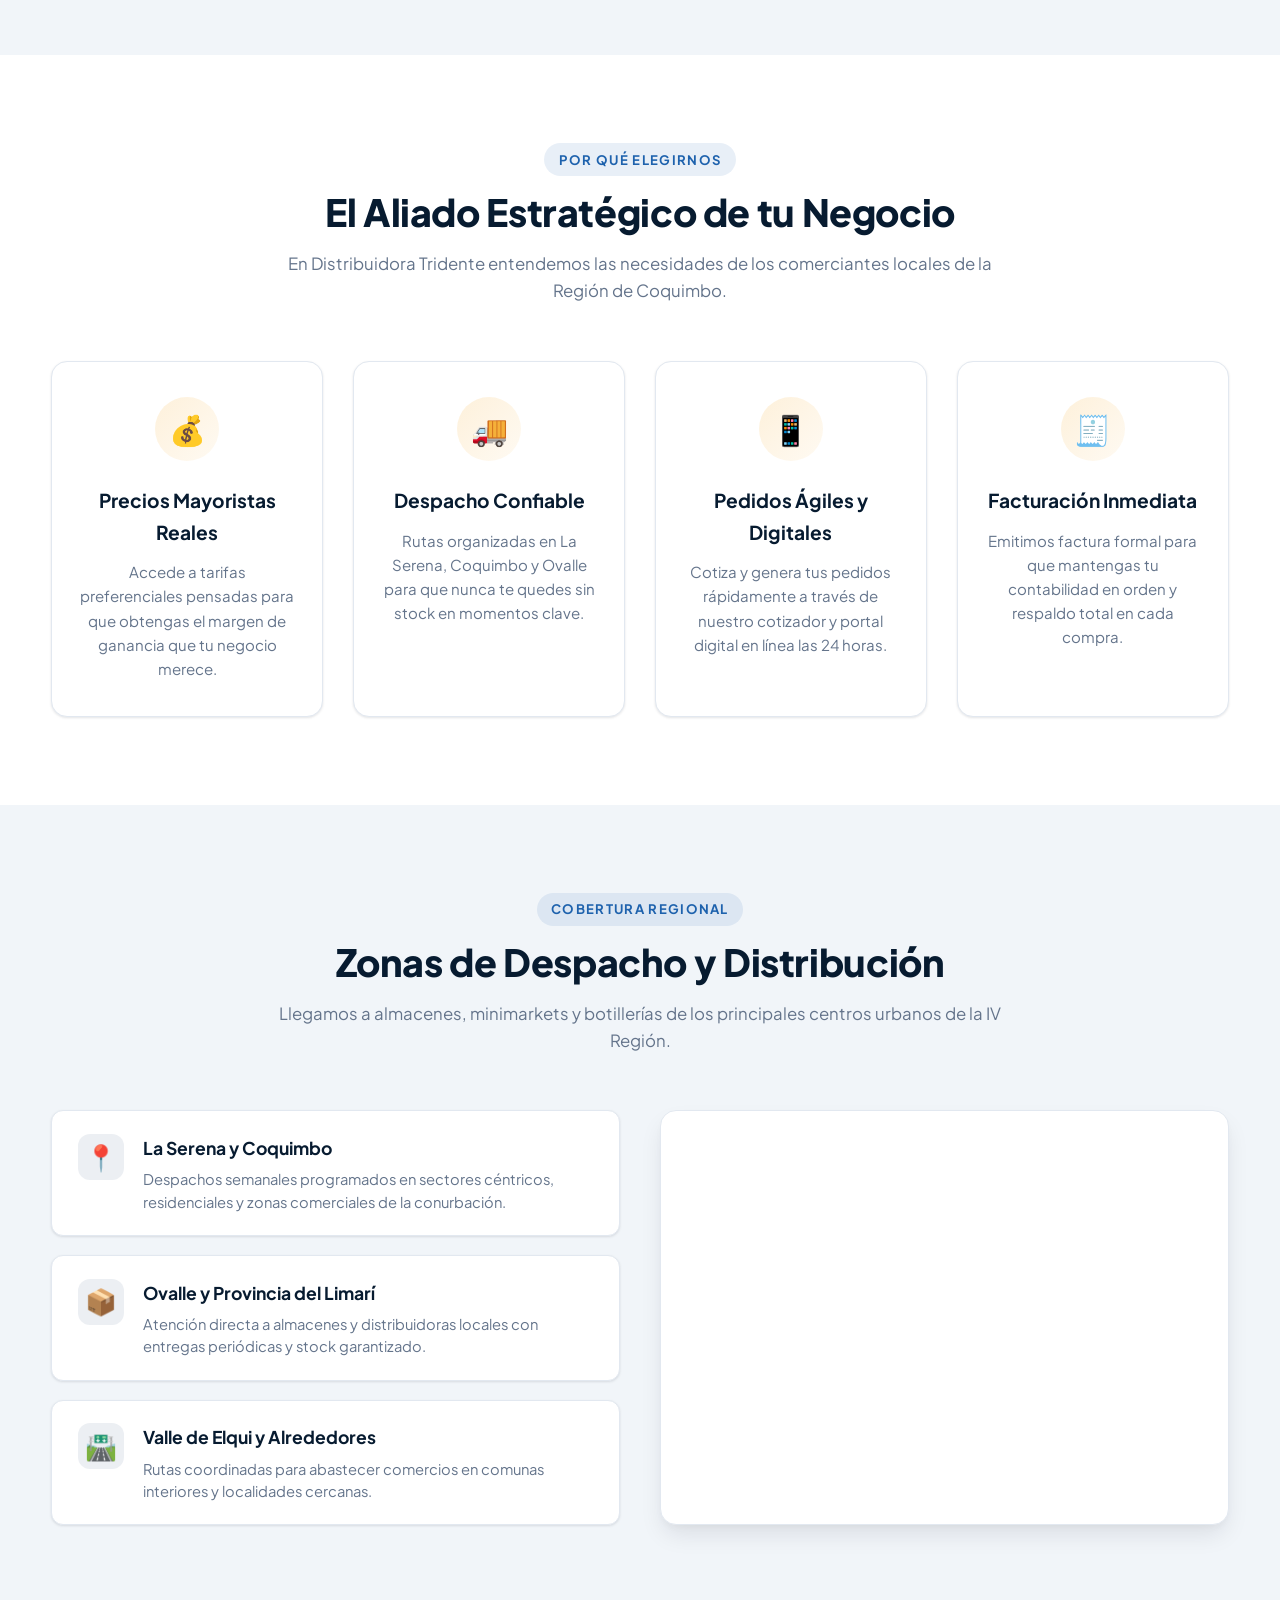
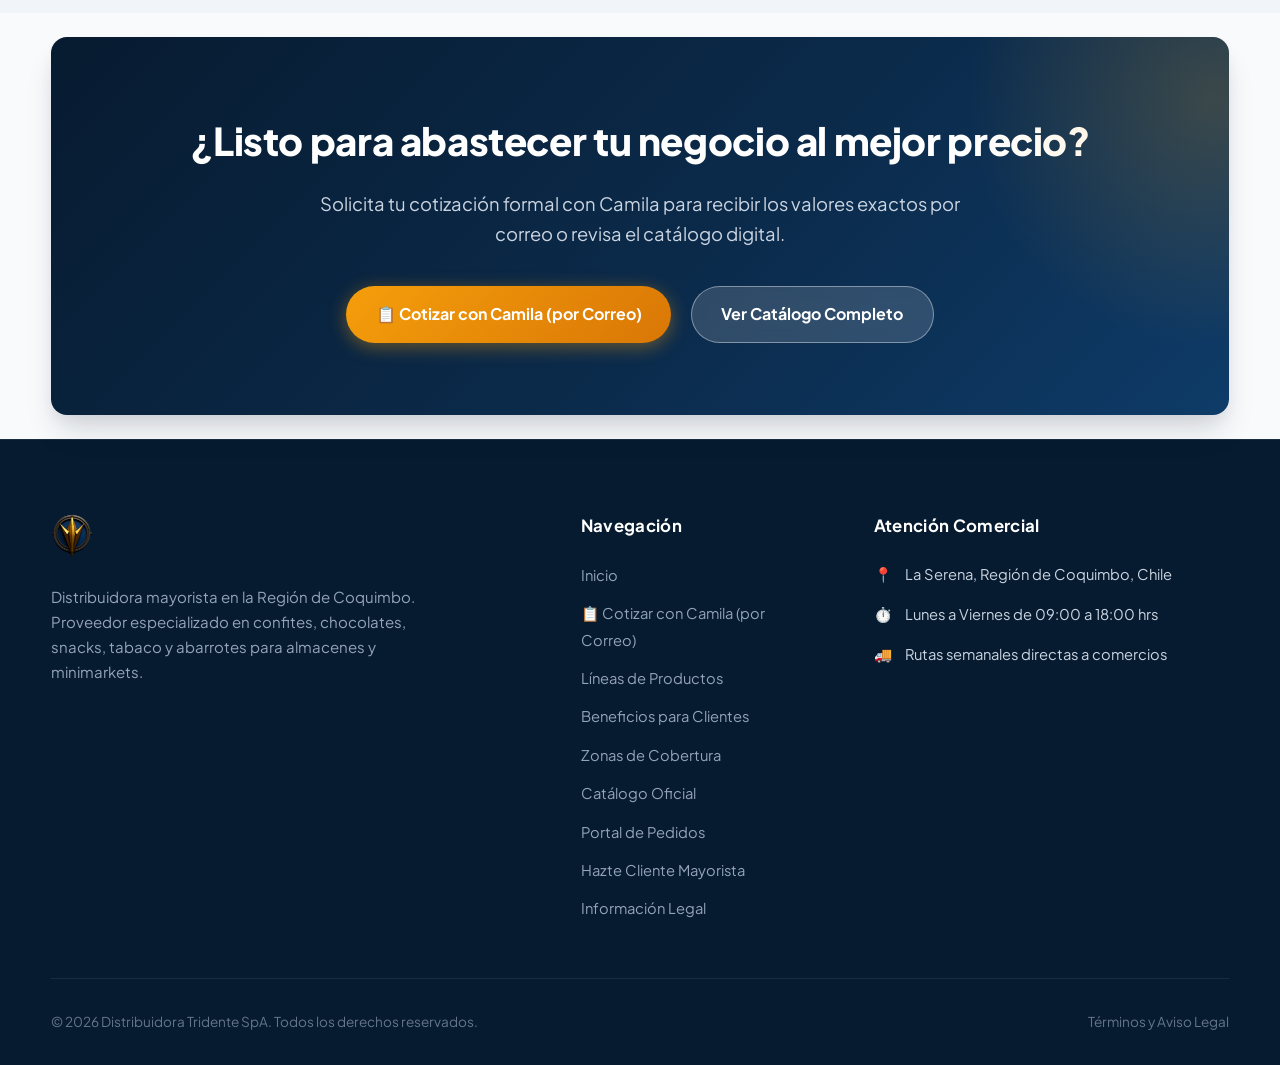
==== commit 16d70a77: "fix(camila): logo oficial whatsapp verde, remover chips previos y botones tipo bot para chat 100% hu" ====
--- a/index.html
+++ b/index.html
@@ -62,7 +62,7 @@
   </script>
 
   <!-- Hoja de Estilos Moderna -->
-  <link rel="stylesheet" href="css/styles.css?v=2.5" />
+  <link rel="stylesheet" href="css/styles.css?v=2.6" />
 </head>
 
 <body>
@@ -82,7 +82,7 @@
         <a href="#categorias">Categorías</a>
         <a href="javascript:void(0)" onclick="window.Camila ? window.Camila.openChat('Hola Camila, quisiera armar una cotización por correo.') : document.getElementById('camilaBtn').click();" class="nav-cotizar" style="color: #38bdf8; font-weight: 700;">📋 Cotizar con Camila</a>
         <a href="#zonas">Zonas de Despacho</a>
-        <a href="https://pedidos.distribuidoratridente.cl/Public/Catalogo" target="_blank" rel="noopener">Catálogo</a>
+        <a href="catalogo.html">Catálogo</a>
         <a href="legal.html">Legal</a>
         <a href="https://pedidos.distribuidoratridente.cl" target="_blank" rel="noopener" class="nav-highlight">Portal de Pedidos</a>
         <a href="javascript:void(0)" onclick="window.abrirModalHazteCliente ? window.abrirModalHazteCliente() : null" class="nav-hazte-cliente" role="button" aria-haspopup="dialog" id="navBtnHazteCliente">Hazte Cliente</a>
@@ -118,7 +118,7 @@
           📋 Cotizar con Camila (Envío por Correo)
         </a>
 
-        <a href="https://pedidos.distribuidoratridente.cl/Public/Catalogo" target="_blank" rel="noopener" class="btn btn-secondary">
+        <a href="catalogo.html" class="btn btn-secondary">
           <svg viewBox="0 0 24 24" fill="none" stroke="currentColor" stroke-width="2" stroke-linecap="round" stroke-linejoin="round">
             <path d="M2 3h6a4 4 0 0 1 4 4v14a3 3 0 0 0-3-3H2z"></path>
             <path d="M22 3h-6a4 4 0 0 0-4 4v14a3 3 0 0 1 3-3h7z"></path>
@@ -262,7 +262,7 @@
             <span class="brand-tag">Arcor</span>
             <span class="brand-tag">Ambrosoli</span>
           </div>
-          <a href="https://pedidos.distribuidoratridente.cl/Public/Catalogo" target="_blank" rel="noopener" class="category-link">
+          <a href="catalogo.html?categoria=CONFITES" class="category-link">
             Ver en catálogo &rarr;
           </a>
         </div>
@@ -279,7 +279,7 @@
             <span class="brand-tag">Costa</span>
             <span class="brand-tag">Arcor</span>
           </div>
-          <a href="https://pedidos.distribuidoratridente.cl/Public/Catalogo" target="_blank" rel="noopener" class="category-link">
+          <a href="catalogo.html?categoria=CONFITES" class="category-link">
             Ver en catálogo &rarr;
           </a>
         </div>
@@ -297,7 +297,7 @@
             <span class="brand-tag">OCB</span>
             <span class="brand-tag">Clipper</span>
           </div>
-          <a href="https://pedidos.distribuidoratridente.cl/Public/Catalogo" target="_blank" rel="noopener" class="category-link">
+          <a href="catalogo.html?categoria=TABACOS" class="category-link">
             Ver en catálogo &rarr;
           </a>
         </div>
@@ -313,7 +313,7 @@
             <span class="brand-tag">Duracell</span>
             <span class="brand-tag">Eveready</span>
           </div>
-          <a href="https://pedidos.distribuidoratridente.cl/Public/Catalogo" target="_blank" rel="noopener" class="category-link">
+          <a href="catalogo.html?categoria=ABARROTES" class="category-link">
             Ver en catálogo &rarr;
           </a>
         </div>
@@ -329,7 +329,7 @@
             <span class="brand-tag">Primeras Marcas</span>
             <span class="brand-tag">Gran Rotación</span>
           </div>
-          <a href="https://pedidos.distribuidoratridente.cl/Public/Catalogo" target="_blank" rel="noopener" class="category-link">
+          <a href="catalogo.html?categoria=ABARROTES" class="category-link">
             Ver en catálogo &rarr;
           </a>
         </div>
@@ -444,7 +444,7 @@
         <a href="javascript:void(0)" onclick="window.Camila ? window.Camila.openChat('Hola Camila, quisiera armar una cotización por correo.') : document.getElementById('camilaBtn').click();" class="btn btn-primary">
           📋 Cotizar con Camila (por Correo)
         </a>
-        <a href="https://pedidos.distribuidoratridente.cl/Public/Catalogo" target="_blank" rel="noopener" class="btn btn-secondary" style="background: rgba(255,255,255,0.15); color: #fff; border: 1px solid rgba(255,255,255,0.4);">
+        <a href="catalogo.html" class="btn btn-secondary" style="background: rgba(255,255,255,0.15); color: #fff; border: 1px solid rgba(255,255,255,0.4);">
           Ver Catálogo Completo
         </a>
       </div>
@@ -474,7 +474,7 @@
             <li><a href="#categorias">Líneas de Productos</a></li>
             <li><a href="#beneficios">Beneficios para Clientes</a></li>
             <li><a href="#zonas">Zonas de Cobertura</a></li>
-            <li><a href="https://pedidos.distribuidoratridente.cl/Public/Catalogo" target="_blank" rel="noopener">Catálogo Oficial</a></li>
+            <li><a href="catalogo.html">Catálogo Oficial</a></li>
             <li><a href="https://pedidos.distribuidoratridente.cl" target="_blank" rel="noopener">Portal de Pedidos</a></li>
             <li><a href="javascript:void(0)" onclick="window.abrirModalHazteCliente ? window.abrirModalHazteCliente() : null">Hazte Cliente Mayorista</a></li>
             <li><a href="legal.html">Información Legal</a></li>
@@ -577,7 +577,7 @@
     }
   </script>
   <!-- Camila AI Widget — Agente IA conectado al backend Gemini (puerto 8015) -->
-  <script src="js/camila-widget.js" defer></script>
+  <script src="js/camila-widget.js?v=4.1" defer></script>
   <!-- Hazte Cliente — Modal de Registro Rápido y Derivación a WhatsApp -->
   <script src="js/hazte-cliente.js" defer></script>
 
--- a/css/styles.css
+++ b/css/styles.css
@@ -142,6 +142,7 @@
   display: inline-flex;
   align-items: center;
   line-height: 1.1;
+  flex-shrink: 0;
 }
 
 .nav a::after {
@@ -179,6 +180,7 @@
   justify-content: center;
   line-height: 1.1;
   text-decoration: none;
+  flex-shrink: 0;
 }
 
 .nav a.nav-highlight::after {
@@ -208,6 +210,7 @@
   text-decoration: none;
   white-space: nowrap !important;
   line-height: 1.1;
+  flex-shrink: 0;
 }
 
 .nav a.nav-hazte-cliente::after {
@@ -1059,17 +1062,20 @@
     font-size: 0.82rem;
     padding: 0.35rem 0.15rem;
     white-space: nowrap !important;
+    flex-shrink: 0;
   }
   .nav a.nav-highlight,
   .nav a.nav-hazte-cliente {
     padding: 0.45rem 0.8rem;
     font-size: 0.8rem;
     white-space: nowrap !important;
+    flex-shrink: 0;
   }
   .nav a.nav-ofertas {
     padding: 0.38rem 0.7rem;
     font-size: 0.8rem;
     white-space: nowrap !important;
+    flex-shrink: 0;
   }
 }
 
@@ -1080,15 +1086,21 @@
   .nav a {
     font-size: 0.75rem;
     padding: 0.25rem 0.1rem;
+    white-space: nowrap !important;
+    flex-shrink: 0;
   }
   .nav a.nav-highlight,
   .nav a.nav-hazte-cliente {
     padding: 0.38rem 0.65rem;
     font-size: 0.74rem;
+    white-space: nowrap !important;
+    flex-shrink: 0;
   }
   .nav a.nav-ofertas {
     padding: 0.32rem 0.55rem;
     font-size: 0.74rem;
+    white-space: nowrap !important;
+    flex-shrink: 0;
   }
 }
 
@@ -1180,7 +1192,7 @@
 }
 
 /* ==========================================================================
-   VENDEDOR TRIDENTE - ASISTENTE VIRTUAL OFICIAL (ULTRA RESPONSIVE)
+   EJECUTIVA TRIDENTE - CANAL DE ATENCIÓN EN LÍNEA
    ========================================================================== */
 
 /* Backdrop para oscurecer el fondo en móviles cuando el chat esté abierto */
